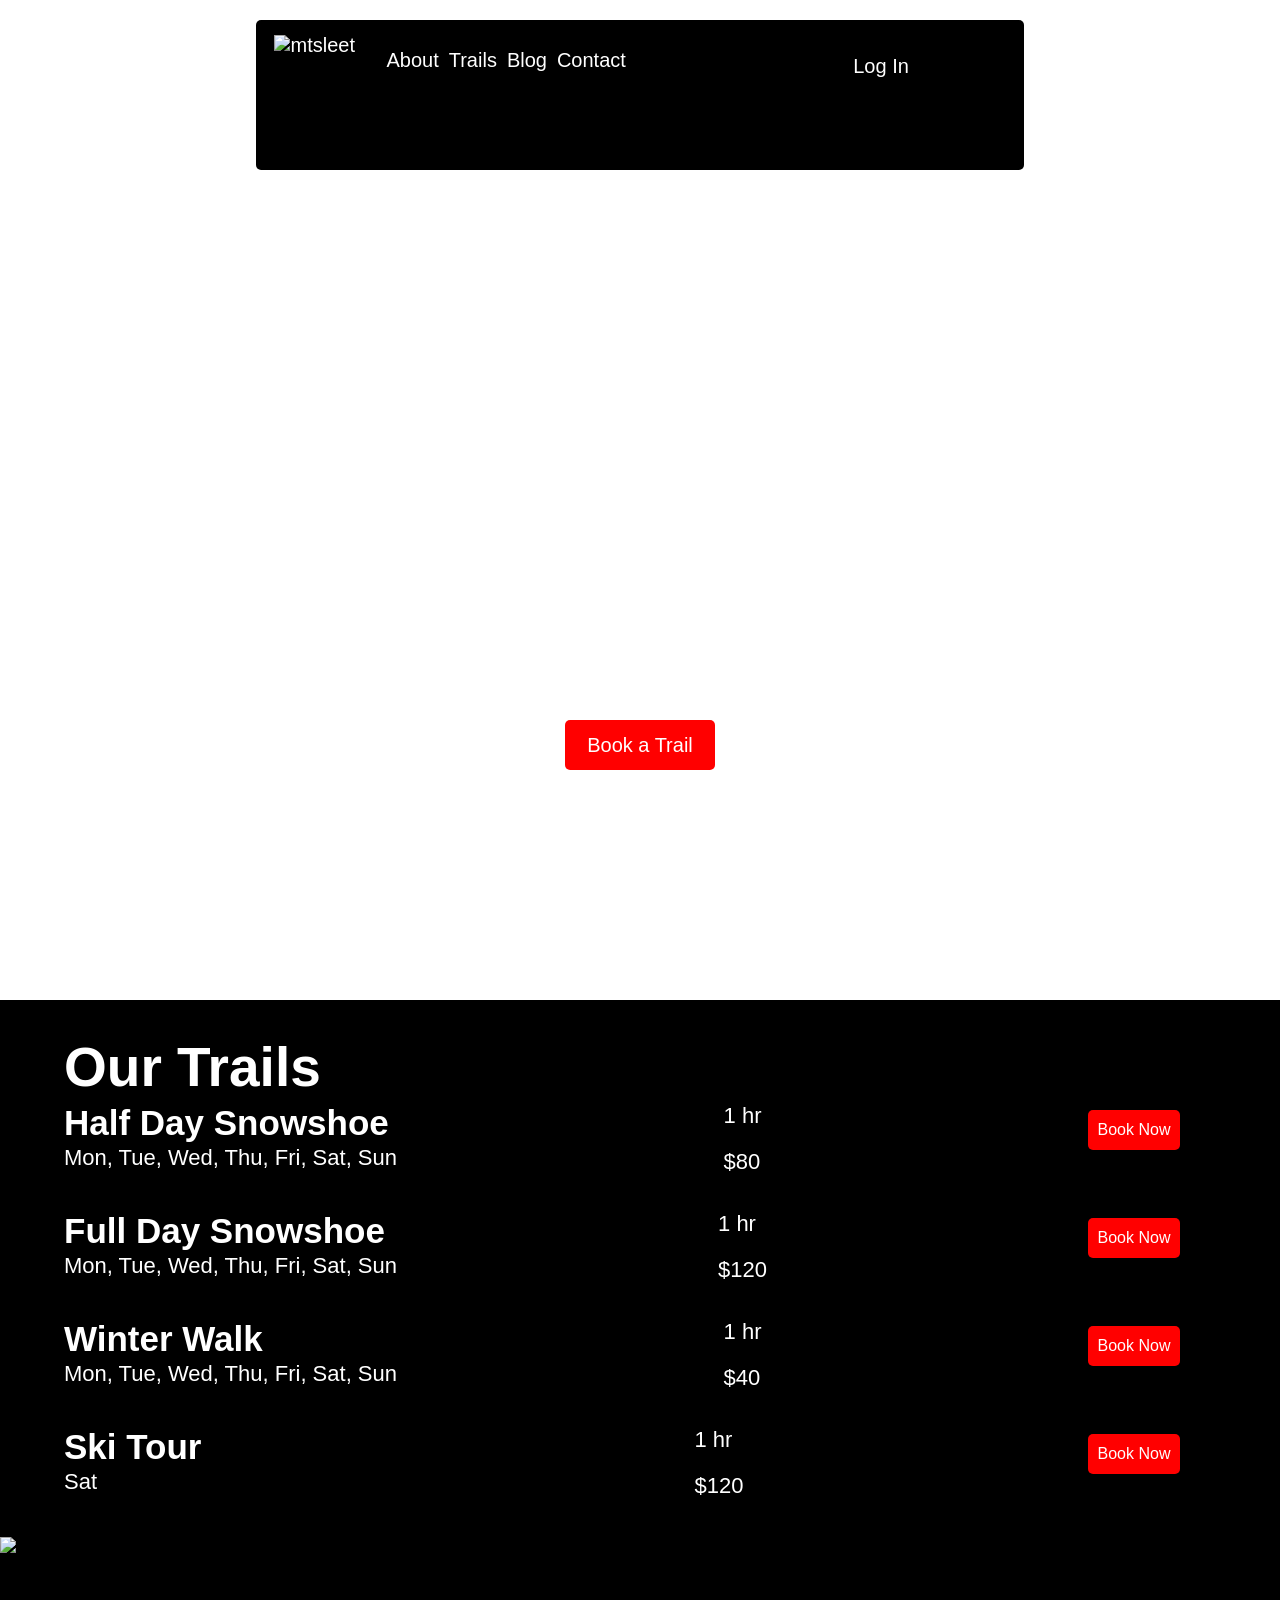
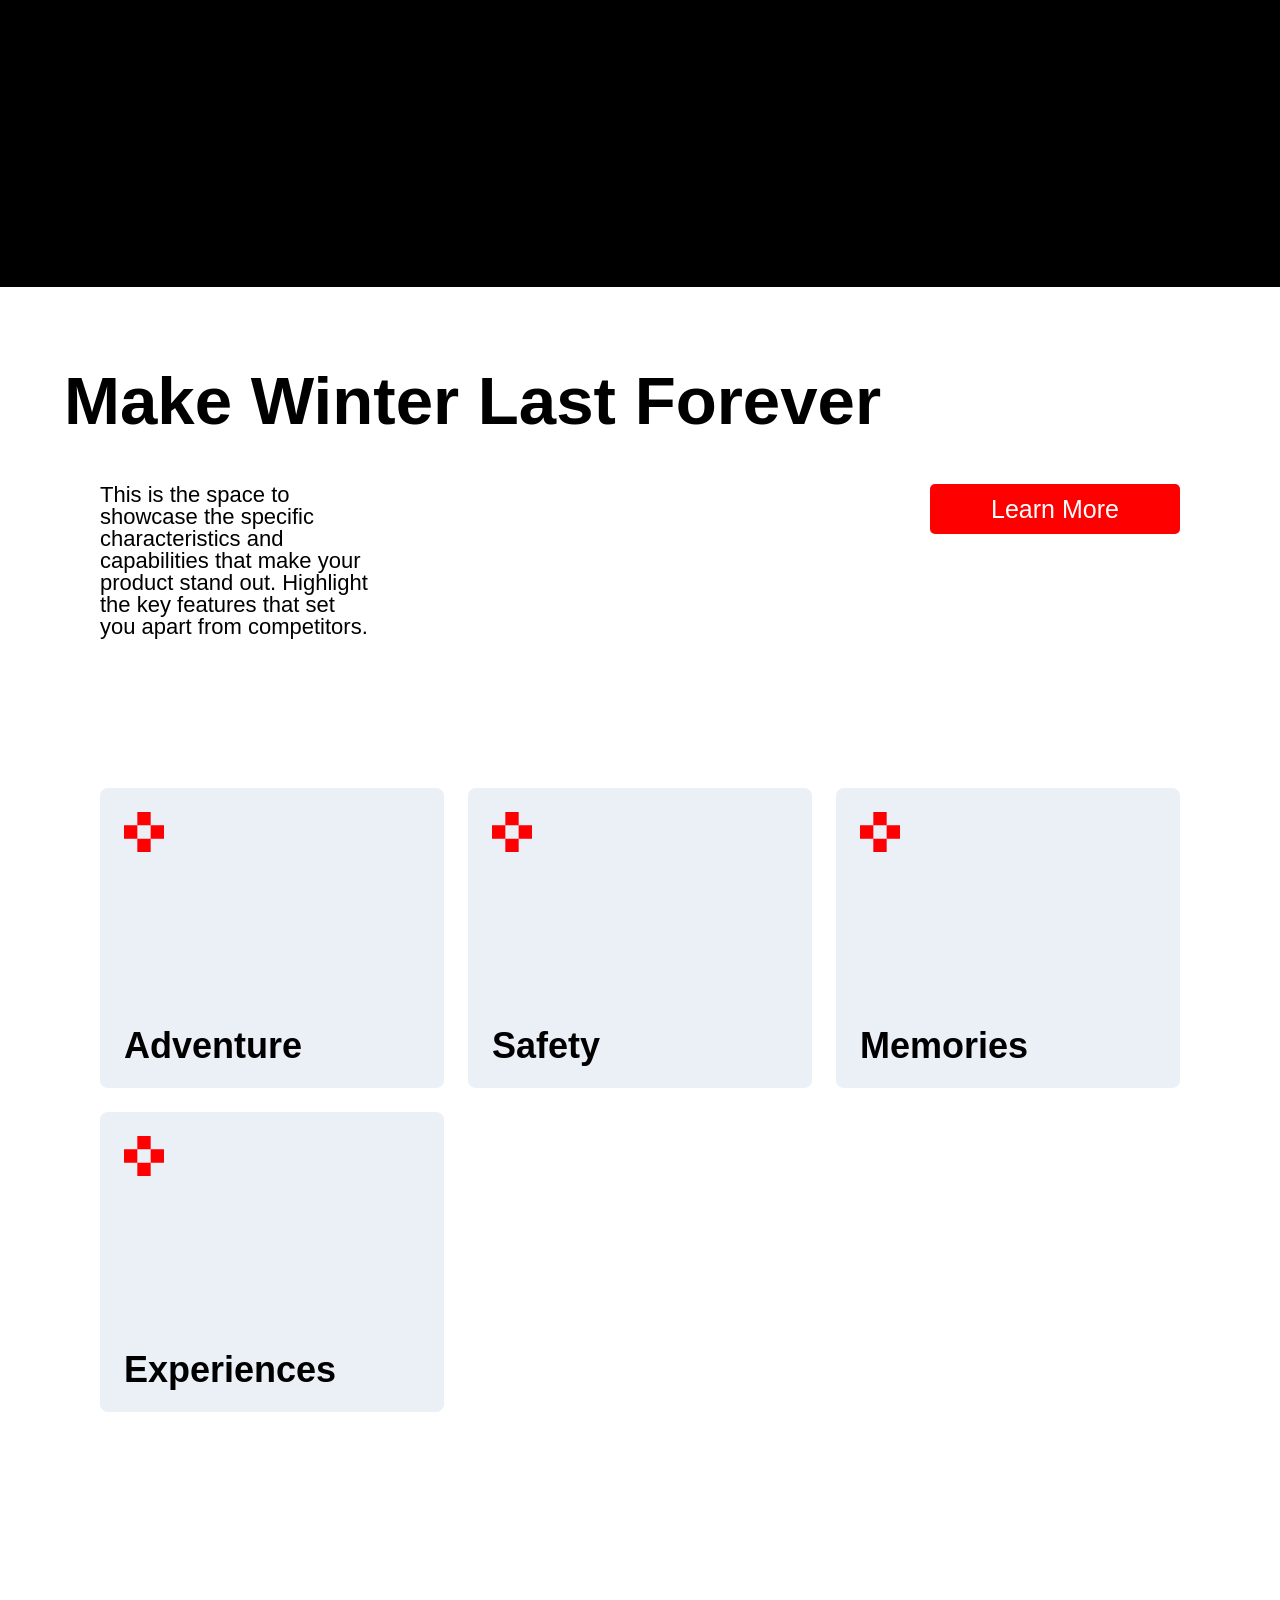
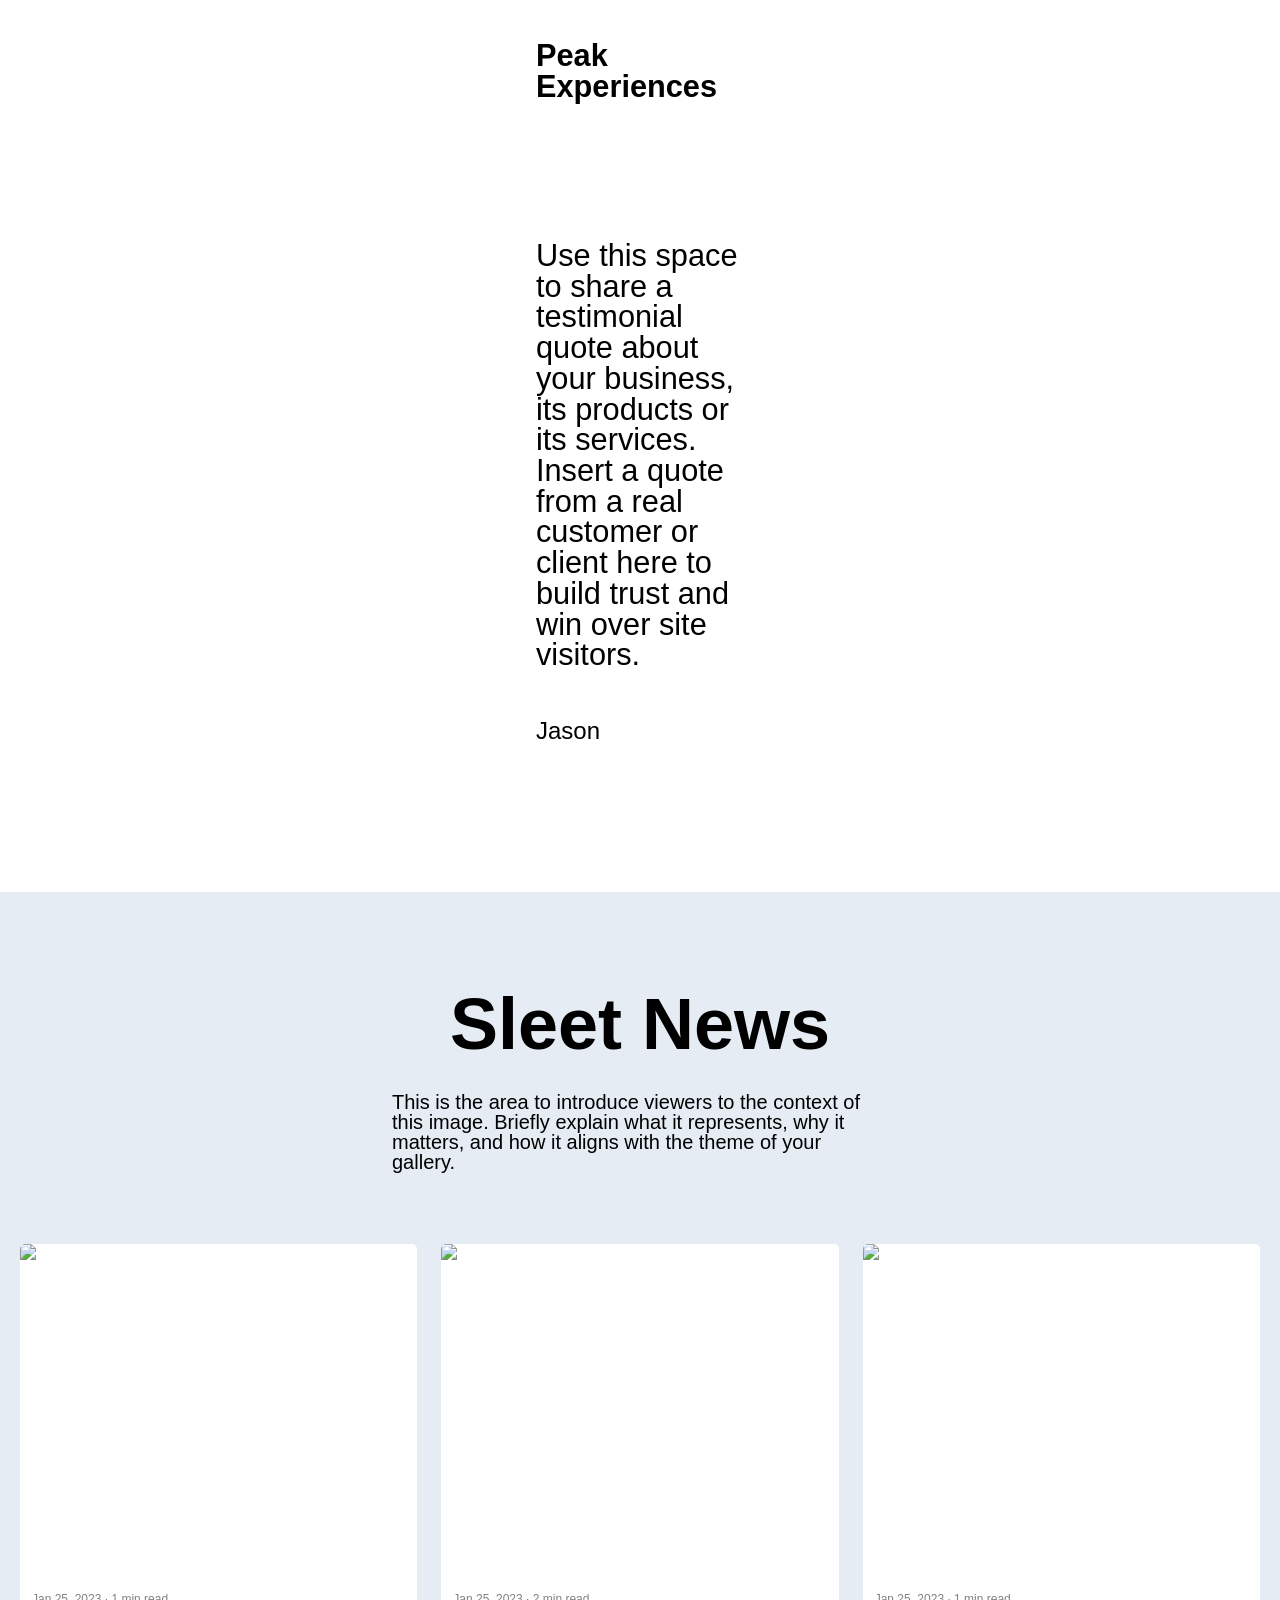
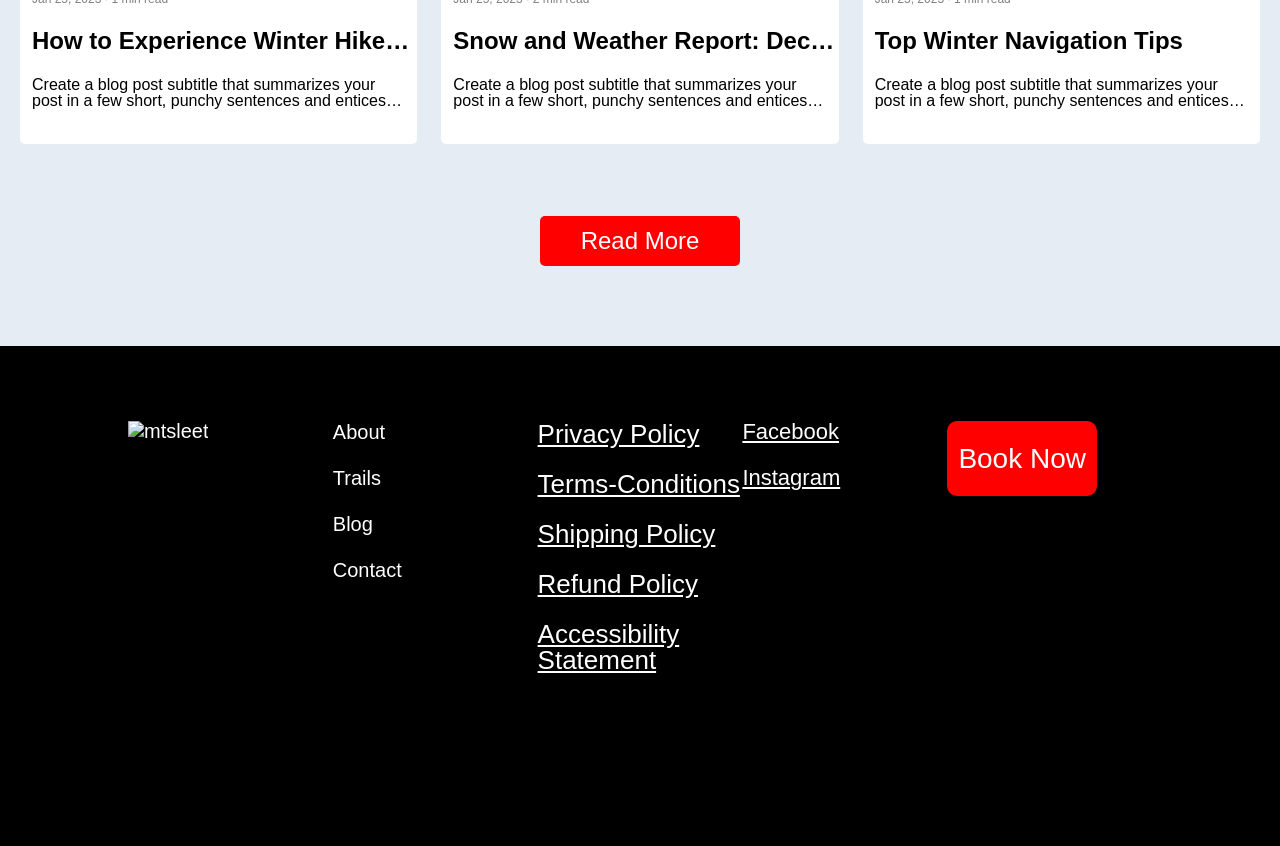
==== index.html @ b5dd8852 "added bootstrap for navbar later" ====
<!DOCTYPE html>
<html lang="en">
<head>
    <meta charset="UTF-8">
    <meta name="viewport" content="width=device-width, initial-scale=1.0">
    <title>Adventure Tour Company (Natural)</title>
    <link rel="stylesheet" href="./styles/reset.css">
    <link href="https://cdn.jsdelivr.net/npm/bootstrap@6.0.0-alpha.1/dist/css/bootstrap.min.css" rel="stylesheet" integrity="sha384-B/GM4XqrwHnWXNOWMbloTmrYXZg10cakYGmpfsR/bbzQ6JAJI4ihuyADKLnBgrCe" crossorigin="anonymous">
    <link rel="stylesheet" href="./styles/fonts.css">
    <link rel="stylesheet" href="./styles/header.css">
    <link rel="stylesheet" href="./styles.css">
    <link rel="stylesheet" href="./styles/footer.css">
    <link rel="stylesheet" href="https://cdnjs.cloudflare.com/ajax/libs/font-awesome/7.3.1/css/all.min.css">
</head>
<body>
    <div class="header">
        <div class="header-left">
            <div class="header-image">
                <a href="">
                    <img src="https://static.wixstatic.com/media/84770f_d312c7d8b7b24a12bfc6b617a51aa402~mv2.png"
                    alt="mtsleet">
                </a>
            </div>
            <div class="header-links">
                <a href="">About</a>
                <a href="">Trails</a>
                <a href="">Blog</a>
                <a href="">Contact</a>
            </div>
        </div>
        <div class="header-right">
            <i class="fa-solid fa-circle-user"></i>
            <a href="">Log In</a>
        </div>
    </div>
    <section class="sect-one">
        <div class="sectone-info">
            <div class="sectone-header">
                <h1>Welcome to <br> Mount Sleet</h1>
            </div>
            <div class="sectone-text">
                <p>This is a space to welcome visitors to your site. Grab their <br> attention with copy that clearly states what the site is about, <br> and add an engaging image or video.</p>
            </div>
            <div class="sectone-button">
                <a href=""><button>Book a Trail</button></a>
            </div>
        </div>
    </section>
    <section class="sect-two">
        <div class="secttwo-image">
            <img src="https://static.wixstatic.com/media/e81e12ecb5724639ad0b5df055326602.jpg/v1/fill/w_547,h_657,fp_0.50_0.50,q_80,usm_0.66_1.00_0.01,enc_auto/Skiing%20Downhill.jpg"
            alt="ski">
        </div>
        <div class="secttwo-info">
            <div class="secttwo-header">
                <h2>Our Trails</h2>
            </div>
            <div class="secttwo-more">
                <div class="secttwo-innersect">
                    <div class="secttwo-i-text">
                        <h3><a href="">Half Day Snowshoe</a></h3>
                        <p>Mon, Tue, Wed, Thu, Fri, Sat, Sun</p>
                    </div>
                    <div class="secttwo-i-price">
                        <p>$80</p>
                    </div>
                    <div class="secttwo-i-button">
                        <a href=""><button>Book Now</button></a>
                    </div>
                </div>
                <div class="secttwo-innersect">
                    <div class="secttwo-i-text">
                        <h3><a href="">Full Day Snowshoe</a></h3>
                        <p>Mon, Tue, Wed, Thu, Fri, Sat, Sun</p>
                    </div>
                    <div class="secttwo-i-price">
                        <p>$120</p>
                    </div>
                    <div class="secttwo-i-button">
                        <a href=""><button>Book Now</button></a>
                    </div>
                </div>
                <div class="secttwo-innersect">
                    <div class="secttwo-i-text">
                        <h3><a href="">Winter Walk</a></h3>
                        <p>Mon, Tue, Wed, Thu, Fri, Sat, Sun</p>
                    </div>
                    <div class="secttwo-i-price">
                        <p>$40</p>
                    </div>
                    <div class="secttwo-i-button">
                        <a href=""><button>Book Now</button></a>
                    </div>
                </div>
                <div class="secttwo-innersect">
                    <div class="secttwo-i-text">
                        <h3><a href="">Ski Tour</a></h3>
                        <p>Sat</p>
                    </div>
                    <div class="secttwo-i-price">
                        <p>$120</p>
                    </div>
                    <div class="secttwo-i-button">
                        <a href=""><button>Book Now</button></a>
                    </div>
                </div>
            </div>
        </div>
    </section>
    <section class="sect-three">
        <div class="sectthree-header-container">
            <div class="sectthree-header">
                <h2>Make Winter Last Forever</h2>
            </div>
        </div>
        <div class="sectthree-info">
            <div class="sectthree-info-text">
                <p>This is the space to showcase the specific characteristics and capabilities that make your product stand out. Highlight the key features that set you apart from competitors.</p>
            </div>
            <div class="sectthree-info-button">
                <a href=""><button>Learn More</button></a>
            </div>
            
        </div>
        <div class="sectthree-cards">
            <div class="sectthree-card">
                <div class="sectthree-card-svg">
                    <svg viewBox="20.5 20 160 160" width="40" height="40" xmlns="http://www.w3.org/2000/svg">
                        <path fill="#FF0000" d="M127.167 180H73.833v-53.333h53.334zm-53.334-53.333H20.5V73.333h53.333zm106.667 0h-53.333V73.333H180.5zm-53.333-53.334H73.833V20h53.334z"></path>
                    </svg>
                </div>
                <div class="sectthree-card-text">
                    <h3>Adventure</h3>
                </div>
            </div>
            <div class="sectthree-card">
                <div class="sectthree-card-svg">
                    <svg viewBox="20.5 20 160 160" width="40" height="40" xmlns="http://www.w3.org/2000/svg">
                        <path fill="#FF0000" d="M127.167 180H73.833v-53.333h53.334zm-53.334-53.333H20.5V73.333h53.333zm106.667 0h-53.333V73.333H180.5zm-53.333-53.334H73.833V20h53.334z"></path>
                    </svg>
                </div>
                <div class="sectthree-card-text">
                    <h3>Safety</h3>
                </div>
            </div>
            <div class="sectthree-card">
                <div class="sectthree-card-svg">
                    <svg viewBox="20.5 20 160 160" width="40" height="40" xmlns="http://www.w3.org/2000/svg">
                        <path fill="#FF0000" d="M127.167 180H73.833v-53.333h53.334zm-53.334-53.333H20.5V73.333h53.333zm106.667 0h-53.333V73.333H180.5zm-53.333-53.334H73.833V20h53.334z"></path>
                    </svg>
                </div>
                <div class="sectthree-card-text">
                    <h3>Memories</h3>
                </div>
            </div>
            <div class="sectthree-card">
                <div class="sectthree-card-svg">
                    <svg viewBox="20.5 20 160 160" width="40" height="40" xmlns="http://www.w3.org/2000/svg">
                        <path fill="#FF0000" d="M127.167 180H73.833v-53.333h53.334zm-53.334-53.333H20.5V73.333h53.333zm106.667 0h-53.333V73.333H180.5zm-53.333-53.334H73.833V20h53.334z"></path>
                    </svg>
                </div>
                <div class="sectthree-card-text">
                    <h3>Experiences</h3>
                </div>
            </div>
        </div>
    </section>
    <section class="sect-four">
        <div class="sectfour-card">
            <div class="sectfour-card-header">
                <h2>Peak Experiences</h2>
            </div>
            <div class="sectfour-card-info">
                <div class="sectfour-card-text">
                    <p>Use this space to share a testimonial quote about your business, its products or its services. Insert a quote from a real customer or client here to build trust and win over site visitors.</p>
                </div>
                <div class="sectfour-card-cite">
                    <p>Jason</p>
                </div>
            </div>
        </div>
    </section>
    <section class="sect-five">
        <div class="sectfive-info">
            <div class="sectfive-info-header">
                <h2>Sleet News</h2>
            </div>
            <div class="sectfive-info-text">
                <p>This is the area to introduce viewers to the context of this image. Briefly explain what it represents, why it matters, and how it aligns with the theme of your gallery.</p>
            </div>
        </div>
        <div class="sectfive-cards">
            <div class="sectfive-card">
                <div class="sectfive-card-image">
                    <a href="">
                        <img src="https://static.wixstatic.com/media/ea71bb_8cf6c8e3c6cd49ad8a5a697f6600f1e9~mv2.jpg/v1/fill/w_450,h_338,fp_0.50_0.50,q_90,enc_avif,quality_auto/ea71bb_8cf6c8e3c6cd49ad8a5a697f6600f1e9~mv2.webp"
                        alt="winter">
                    </a>
                </div>
                <div class="sectfive-card-info">
                    <div class="sectfive-card-info-date">
                        <p>Jan 25, 2023 &middot; 1 min read</p>
                    </div>
                    <div class="sectfive-card-info-info">
                        <div class="sectfive-card-info-header">
                            <a href=""><h2>How to Experience Winter Hikes Virtually</h2></a>
                        </div>
                        <div class="sectfive-card-info-text">
                            <a href=""><p class="clamp">Create a blog post subtitle that summarizes your post in a few short, punchy sentences and entices your audience to continue reading....</p></a>
                        </div>
                    </div>
                </div>
            </div>
            <div class="sectfive-card">
                <div class="sectfive-card-image">
                    <a href="">
                        <img src="https://static.wixstatic.com/media/ea71bb_8cb596ea3a4b4ce195b981b824862113~mv2.jpg/v1/fill/w_412,h_309,fp_0.50_0.50,q_90,enc_avif,quality_auto/ea71bb_8cb596ea3a4b4ce195b981b824862113~mv2.webp"
                        alt="winter forest">
                    </a>
                </div>
                <div class="sectfive-card-info">
                    <div class="sectfive-card-info-date">
                        <p>Jan 25, 2023 &middot; 2 min read</p>
                    </div>
                    <div class="sectfive-card-info-info">
                        <div class="sectfive-card-info-header">
                            <a href=""><h2>Snow and Weather Report: December</h2></a>
                        </div>
                        <div class="sectfive-card-info-text">
                            <a href=""><p class="clamp">Create a blog post subtitle that summarizes your post in a few short, punchy sentences and entices your audience to continue reading....</p></a>
                        </div>
                    </div>    
                </div>
            </div>
            <div class="sectfive-card">
                <div class="sectfive-card-image">
                    <a href="">
                        <img src="https://static.wixstatic.com/media/ea71bb_3e845954ca924b42a46a9346bd0ec014~mv2.jpg/v1/fill/w_412,h_309,fp_0.50_0.50,q_90,enc_avif,quality_auto/ea71bb_3e845954ca924b42a46a9346bd0ec014~mv2.webp"
                        alt="hiking">
                    </a>
                </div>
                <div class="sectfive-card-info">
                    <div class="sectfive-card-info-date">
                        <p>Jan 25, 2023 &middot; 1 min read</p>
                    </div>
                    <div class="sectfive-card-info-info">
                        <div class="sectfive-card-info-header">
                            <a href=""><h2>Top Winter Navigation Tips</h2></a>
                        </div>
                        <div class="sectfive-card-info-text">
                            <a href=""><p class="clamp">Create a blog post subtitle that summarizes your post in a few short, punchy sentences and entices your audience to continue reading....</p></a>
                        </div>
                    </div>
                </div>
            </div>
        </div>
        <div class="sectfive-button">
            <button>Read More</button>
        </div>
    </section>
    <section class="footer">
        <div class="footer-container">
            <div class="footer-image">
                <a href="">
                    <img src="https://static.wixstatic.com/media/84770f_d312c7d8b7b24a12bfc6b617a51aa402~mv2.png"
                    alt="mtsleet">
                </a>
            </div>
            <div class="footer-about-parent">
                <div class="footer-about">
                    <a href="">About</a>
                </div>
                <div class="footer-about">
                    <a href="">Trails</a>
                </div>
                <div class="footer-about">
                    <a href="">Blog</a>
                </div>
                <div class="footer-about">
                    <a href="">Contact</a>
                </div>
            </div>
            <div class="footer-info-parent">
                <div class="footer-info">
                    <a href="">Privacy Policy</a>
                </div>
                <div class="footer-info">
                    <a href="">Terms-Conditions</a>
                </div>
                <div class="footer-info">
                    <a href="">Shipping Policy</a>
                </div>
                <div class="footer-info">
                    <a href="">Refund Policy</a>
                </div>
                <div class="footer-info">
                    <a href="">Accessibility Statement</a>
                </div>
            </div>
            <div class="footer-socials-parent">
                <div class="footer-socials">
                    <a href="">Facebook</a>
                </div>
                <div class="footer-socials">
                    <a href="">Instagram</a>
                </div>
            </div>
            <div class="footer-button">
                <a href=""><button>Book Now</button></a>
            </div>
        </div>
    </section>

    <script type="module" src="https://cdn.jsdelivr.net/npm/bootstrap@6.0.0-alpha.1/dist/js/bootstrap.bundle.min.js" integrity="sha384-1a/pXj49ZQ1aHEmrJ+gMw1otqoVsYwlEnlD8mIfY2TV03r20Y0CN7uqx1tQogjPL" crossorigin="anonymous"></script>
</body>
</html>
---- styles/fonts.css ----
@font-face {
    font-family: 'inter';
    src: url(./Fonts/Inter/static/Inter_18pt-Medium.ttf);
}
@font-face {
    font-family: 'publicsans';
    src: url(./Fonts/PublicSans/static/PublicSans-Medium.ttf);
}
---- styles/header.css ----
.header{
    display: flex;
    position: fixed;
    top: 20px;
    left: 50%;
    transform: translate(-50%);
    background-color: black;
    border-radius: 5px;
    width: 60%;
    height: 150px;
    justify-content: space-between;
    z-index: 1000;
}
.header-left{
    display: flex;
    gap: 50px;
}
.header-right{
    position: relative;
    top: 20px;
    right: 15%;
    i{
        font-size: 40px;
        color: white;
    }
    a:hover{
        color: gray;
    }
}
.header-image{
    position: relative;
    top: 10%;
    left: 5%;
    height: 120px;
    img{
        width: 300px;
        height: 120px;
    }
}
.header-links{
    display: flex;
    gap: 10px;
    height: 60px;
    a{
        position: relative;
        top: 30px;
        height: 50%;
    }
    a:hover{
        text-decoration: underline;
    }
    
}
---- styles.css ----
*{
    margin: 0;
    padding: 0;
    box-sizing: border-box;
}
html{
    overflow-x: hidden;
    width: 100%;
}
a{
    font-size: 20px;
    color: white;
    text-decoration: none;
    font-family: 'alter', sans-serif;
}
.sect-one{
    display: flex;
    flex-direction: column;
    justify-content: center;
    align-items: center;
    background-image: url(https://static.wixstatic.com/media/84770f_5ae5126b4e354dafbc411bb4177c5a88~mv2.jpg/v1/fill/w_1688,h_849,fp_0.51_0.58,q_85,usm_0.66_1.00_0.01,enc_auto/tamara-harhai-HkUiYII50qI-unsplash.jpg);
    background-size: cover;
    background-repeat: no-repeat;
    height: 1000px;
}
.sectone-info{
    display: flex;
    flex-direction: column;
    gap: 50px;
}
.sectone-header{
    font-size: 150px;
    color: white;
    font-family: 'alter', sans-serif;
    font-weight: bolder;
}
.sectone-text{
    font-size: 30px;
    color: white;
    font-family: 'alter', sans-serif;
}
.sectone-button{
    display: flex;
    justify-content: center;

    button{
        width: 150px;
        height: 50px;
        background-color: red;
        color: white;
        border: none;
        border-radius: 5px;
        font-family: 'publicsans', sans-serif;
        font-size: 20px;
    }
}
.sect-two{
    display: grid;
    grid-template-columns: 1fr 2fr;
    background-color: black;
    height: auto;
    gap: 20px;
}
.secttwo-image{
    height: 100%;
    width: 30vw;
    padding-left: 10%;
    img{
        height: 100%;
        width: calc(30vw - 10%);
    }
}
.secttwo-header{
    height: 15%;
    padding: 40px 0 20px 60px;
    h2{

        font-family: 'alter', sans-serif;
        font-size: 55px;
        color: white;
        font-weight: bold;
    }
}
.secttwo-more{
    display: flex;
    flex-direction: column;
    gap: 80px;
    height: 85%;
    width: 100%;
}
.secttwo-innersect{
    display: flex;
    flex-direction: row;
    justify-content: space-between;
    width: 100%;
    height: 12%;

    a{
        font-size: 35px;
        font-weight: bold;
    }
    p{
        font-family: 'alter', sans-serif;
        color: white;
        font-size: 22px;
    }
}
.secttwo-i-text{
    display: flex;
    flex-direction: column;
    gap: 10%;
    min-width: 350px;
    
}
.secttwo-i-button{
    padding-right: 100px;
    height: 40px;
    width: 15%;
    container-type: inline-size;
    a{
        height: 40px;
    }
    button{
        width: 100%;
        min-width: 60px;
        height: 40px;
        background-color: red;
        border: none;
        border-radius: 5px;
        font-family: 'publicsans', sans-serif;
        font-size: clamp(1rem, 6cqw, 1.5rem);
        color: white;
    }
}
.sect-three{
    display: flex;
    flex-direction: column;
    width: 100%;
    min-height: 775px;
    padding: 80px 0px;
    background-color: white;
}
.sectthree-header-container{
    display: flex;
    align-items: center;
    padding-left: 5vw;
    height: auto;
    min-height: 20%;
}
.sectthree-header{
    height: 100%;
    h2{
        font-family: 'alter', sans-serif;
        font-size: clamp(1.75rem, 4vw + 1rem, 4.5rem);
        font-weight: bold;
        color: black;
    }
}
.sectthree-info{
    display: flex;
    flex-direction: row;
    justify-content: space-between;
    padding: 50px 100px;
}
.sectthree-info-text{
    max-width: 25%;
    p{
        font-family: 'alter', sans-serif;
        font-size: 22px;
        color: black;
    }
}
.sectthree-info-button{
    button{
        width: 250px;
        height: 50px;
        background-color: red;
        color: white;
        border: none;
        border-radius: 5px;
        font-size: 25px;
    }
}
.sectthree-cards{
    padding: 100px 100px 0px 100px;
    display: grid;
    grid-template-columns: 1fr 1fr 1fr 1fr;
    gap: 24px;
}
.sectthree-card{
    display: flex;
    flex-direction: column;
    justify-content: space-between;
    width: 100%;
    height: 300px;
    background-color: #e5ecf4c5;
    border-radius: 8px;
}
.sectthree-card-svg{
    padding: 24px;
}
.sectthree-card-text{
    padding: 24px ;
    font-family: 'alter', sans-serif;
    font-size: 36px;
    font-weight: bold;
    color: black;
}
.sect-four{
    display: flex;
    justify-content: center;
    align-items: center;
    width: 100%;
    height: 1000px;
    background-image: url(https://static.wixstatic.com/media/61449d37e2c84f6ca369b41542d785a3.jpg/v1/fill/w_2213,h_962,fp_0.50_0.50,q_90,usm_0.66_1.00_0.01,enc_auto/Misty%20Mountain%20Landscape.jpg);
    background-size: cover;
    background-repeat: no-repeat;
}
.sectfour-card{
    display: flex;
    flex-direction: column;
    justify-content: space-between;
    width: 20%;
    height: 75%;
    background-color: white;
    border-radius: 5px;
    container-type: inline-size;
}
.sectfour-card-header{
    padding: 24px 0px 0px 24px;
    width: 100%;
    height: auto;
    h2{
        font-family: 'alter', sans-serif;
        font-size: clamp(1rem, 12cqw, 3rem);
        font-weight: bold;
        color: black;
    }
}
.sectfour-card-info{
    display: flex;
    flex-direction: column;
    gap: 24px;
}
.sectfour-card-text{
    padding: 0px 24px;
    p{
        font-family: 'publicsans', sans-serif;
        font-size: clamp(1rem, 12cqw, 2.5rem);
        color: black;
    }
}
.sectfour-card-cite{
    padding: 24px;
    p{
        font-family: 'publicsans', sans-serif;
        font-size: 24px;
    }
}
.sect-five{
    display: flex;
    flex-direction: column;
    align-items: center;
    width: 100%;
    padding: 0px 20px 80px 20px;
    background-color: #e5ecf4;
    gap: 24px;
}
.sectfive-info{
    display: flex;
    flex-direction: column;
    padding: 48px 0px;
    gap: 32px;
    align-items: center;
}
.sectfive-info-header{
    padding-top: 48px;
    h2{
        font-family: 'alter', sans-serif;
        font-size: 72px;
        font-weight: bold;
    }
}
.sectfive-info-text{
    width: 40%;
    p{
        font-family: 'publicsans', sans-serif;
        font-size: 20px;
    }
}
.sectfive-cards{
    display: grid;
    grid-template-columns: repeat(auto-fit, minmax(300px, 1fr));
    width: 100%;
    max-width: 1248px;
    gap: 24px;
    padding-bottom: 48px;
}
.sectfive-card{
    display: flex;
    flex-direction: column;
    gap: 24px;
    width: 100%;
    height: 500px;
    background-color: white;
    border-radius: 5px;
}
.sectfive-card-image{
    height: 65%;
    width: 100%;
    img{
        width: 100%;
        height: 100%;
        border-radius: 5px;
    }
}
.sectfive-card-info{
    display: flex;
    flex-direction: column;
    gap: 24px;
}
.sectfive-card-info-date{
    padding-left: 12px;
    p{
        font-family: 'publicsans', sans-serif;
        font-size: 12px;
        font-weight: lighter;
        color: gray;
    }
}
.sectfive-card-info-info{
    display: flex;
    flex-direction: column;
    gap: 24px;
}

.sectfive-card-info-header{
    padding-left: 12px;
    h2{
        font-family: 'alter', sans-serif;
        font-size: 24px;
        color: black;
        font-weight: bold;
        white-space: nowrap;
        overflow: hidden;
        text-overflow: ellipsis;
    }
}
.sectfive-card-info-text{
    padding: 0px 12px;
    p{
        font-family: 'publicsans', sans-serif;
        font-size: 16px;
        color: black;
    }
}
.clamp{
    display: -webkit-box;
    -webkit-box-orient: vertical;
    -webkit-line-clamp: 2;
    overflow: hidden;
    text-overflow: ellipsis;
}
.sectfive-button button{
    background-color: red;
    border: none;
    width: 200px;
    height: 50px;
    border-radius: 5px;
    color: white;
    font-family: 'publicsans', sans-serif;
    font-size: 24px;
    
}
.sectone-button button:hover{
    cursor: pointer;
    text-decoration: underline;
}
.secttwo-i-text a:hover{
    cursor: pointer;
    color: gray;
}
.secttwo-i-button button:hover{
    cursor: pointer;
    text-decoration: underline;
}
.sectthree-info-button button:hover{
    cursor: pointer;
    text-decoration: underline;
}
.sectfive-card-info-info:hover{
    p, h2{
        color: red;
    }
}
.sectfive-button button:hover{
    cursor: pointer;
    text-decoration: underline;
}
@media screen and (max-width: 1440px) {
    .sect-two{
        grid-template-columns: 1fr;
        min-height: unset;
        height: auto;
        
    }
    .secttwo-header{
        padding-left: 5vw;
        padding-bottom: 10px;
        height: auto;
    }
    .secttwo-more{
        height: auto;
        order: 1;
        gap: 40px;
    }
    .secttwo-i-text{
        padding-left: 5%;
    }
    .secttwo-image{
        order: 2;
        width: 100%;
        height: 350px;
        padding: 0px;
        margin-top: 20px;
        img{
            width: 100%;
            height: 350px;

        }
    }
    .secttwo-i-price{
        display: flex;
        flex-direction: column;
        
    }
    .secttwo-i-price p::before{
        content: "1 hr";
        display: block;
        margin-bottom: 24px;
    }
}
@media screen and (max-width: 1300px) {
    .sectthree-cards{
        grid-template-columns: 1fr 1fr 1fr;
    }
}
@media screen and (max-width: 1024px) {
    .sectthree-info{
        flex-direction: column;
        gap: 24px;
    }
    .sectthree-cards{
        grid-template-columns: 1fr 1fr;
    }
    .sectfour-card{
        width: 50%;
        justify-content: space-around;
    }
@media screen and (max-width: 900px) {
    .sectthree-info-text{
        width: 75vw;
        p{
            width: 60vw;
        }
    }
}
}
@media screen and (max-width: 700px){
    .sectthree-cards{
        grid-template-columns: 1fr;
        padding: 0px 24px;
    }
    .sectthree-info{
        padding: 50px 0px 50px 48px;
    }
    .sectthree-header-container{
        padding-left: 48px;
    }
}
@media screen and (max-width: 624px) {
    .secttwo-more{
        display: grid;
        grid-template-columns: 1fr;
    }
    .secttwo-innersect{
        flex-direction: column;
    }
    .secttwo-i-price{
        padding: 5%;
    }
    .secttwo-i-button{
        padding: 0 5%;
        button{
            width: 100px;
        }
    }
}
---- styles/footer.css ----
.footer{
    height: 500px;
    background-color: black;
}
.footer-container{
    display: grid;
    grid-template-columns: 1fr 1fr 1fr 1fr 1fr;
    width: 80%;
    margin: 0px auto;
    padding-top: 75px;

}
.footer-image{
    img{
        width: 50%;
    }
}
.footer-about-parent{
    display: flex;
    flex-direction: column;
    gap: 24px;

}
.footer-info-parent{
    display: flex;
    flex-direction: column;
    gap: 24px;
}
.footer-socials-parent{
    display: flex;
    flex-direction: column;
    gap: 24px;
}
.footer-button button{
    width: 150px;
    height: 75px;
    border: none;
    background-color: red;
    color: white;
    font-family: 'publicsans', sans-serif;
    font-size: 28px;
    border-radius: 10px;
}
.footer-about, .footer-info a{
    font-family: 'publicsans', sans-serif;
}
.footer-about, .footer-socials a{
    font-size: 22px;
}
.footer-info a{
    font-size: 26px;
    text-decoration: underline;
}
.footer-socials a{
    text-decoration: underline;
}
.footer-about a:hover{
    text-decoration: underline;
}
.footer-button button:hover{
    cursor: pointer;
    text-decoration: underline;
}
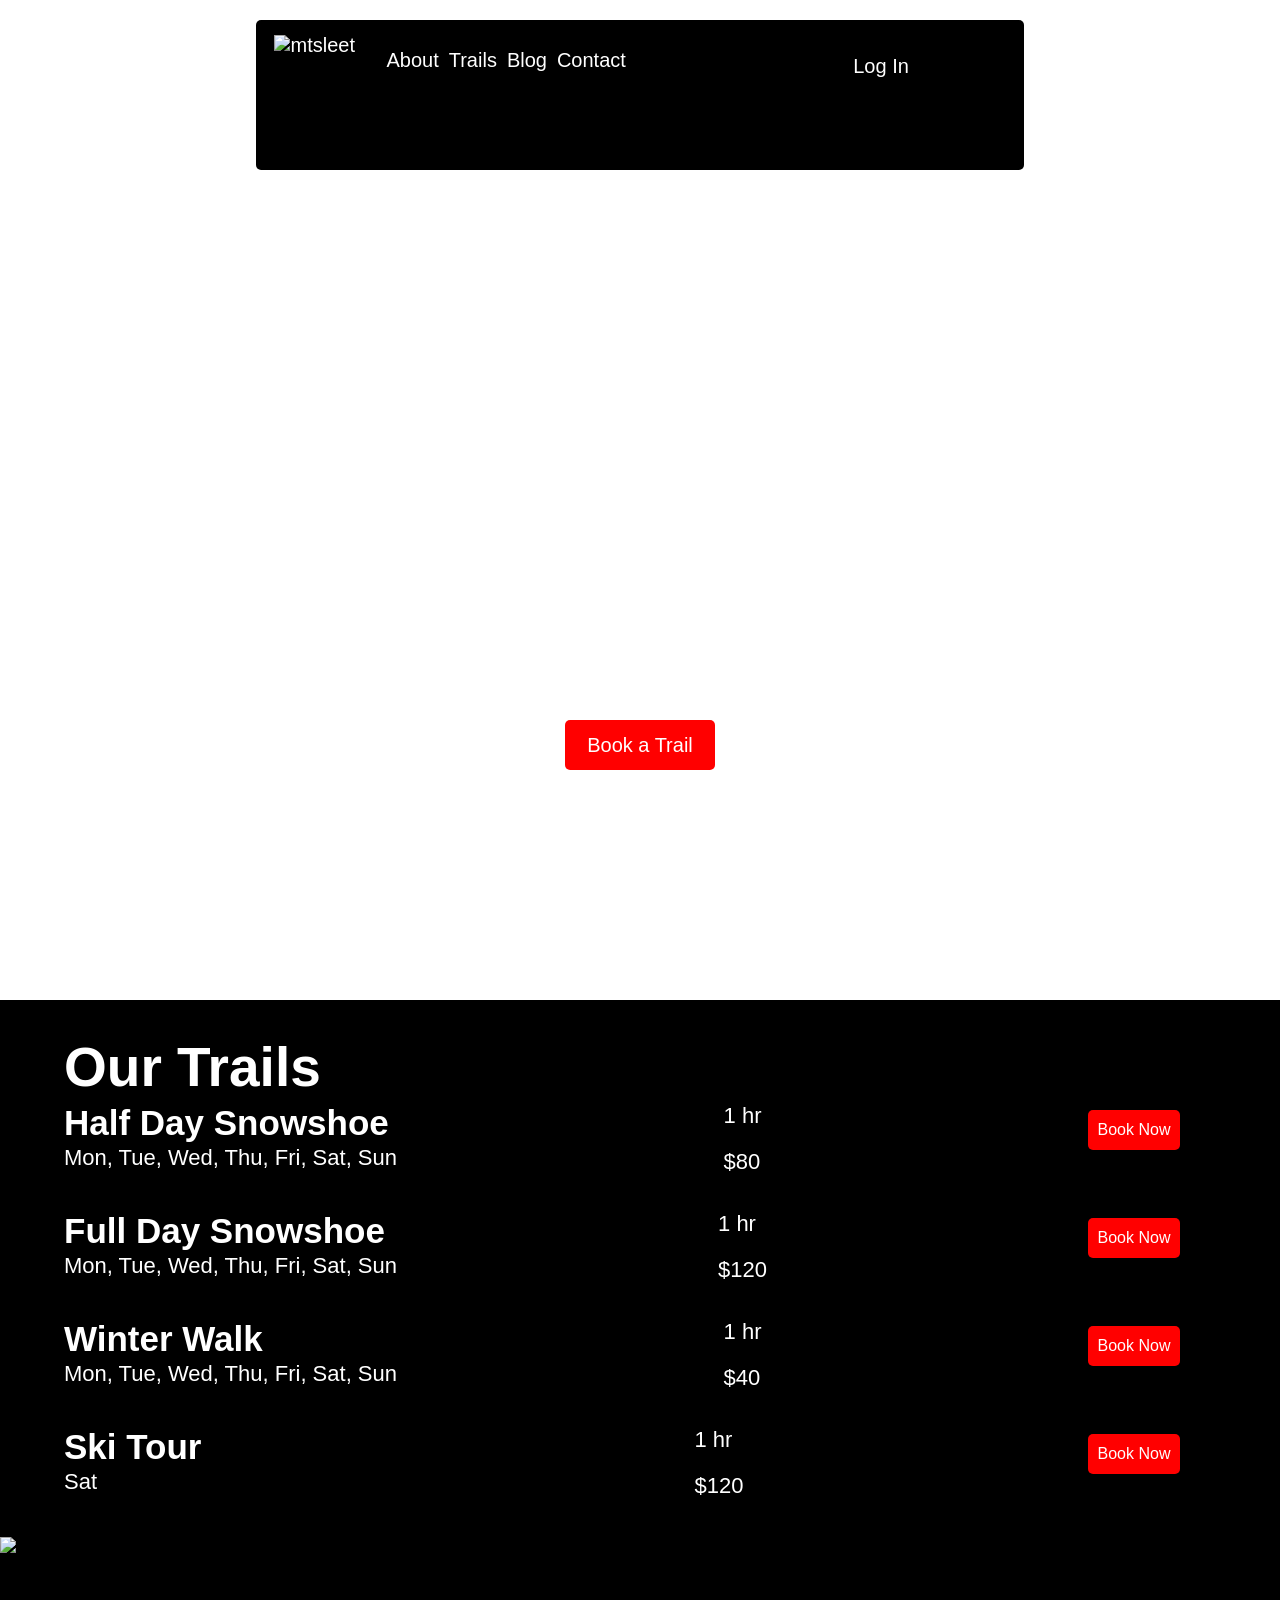
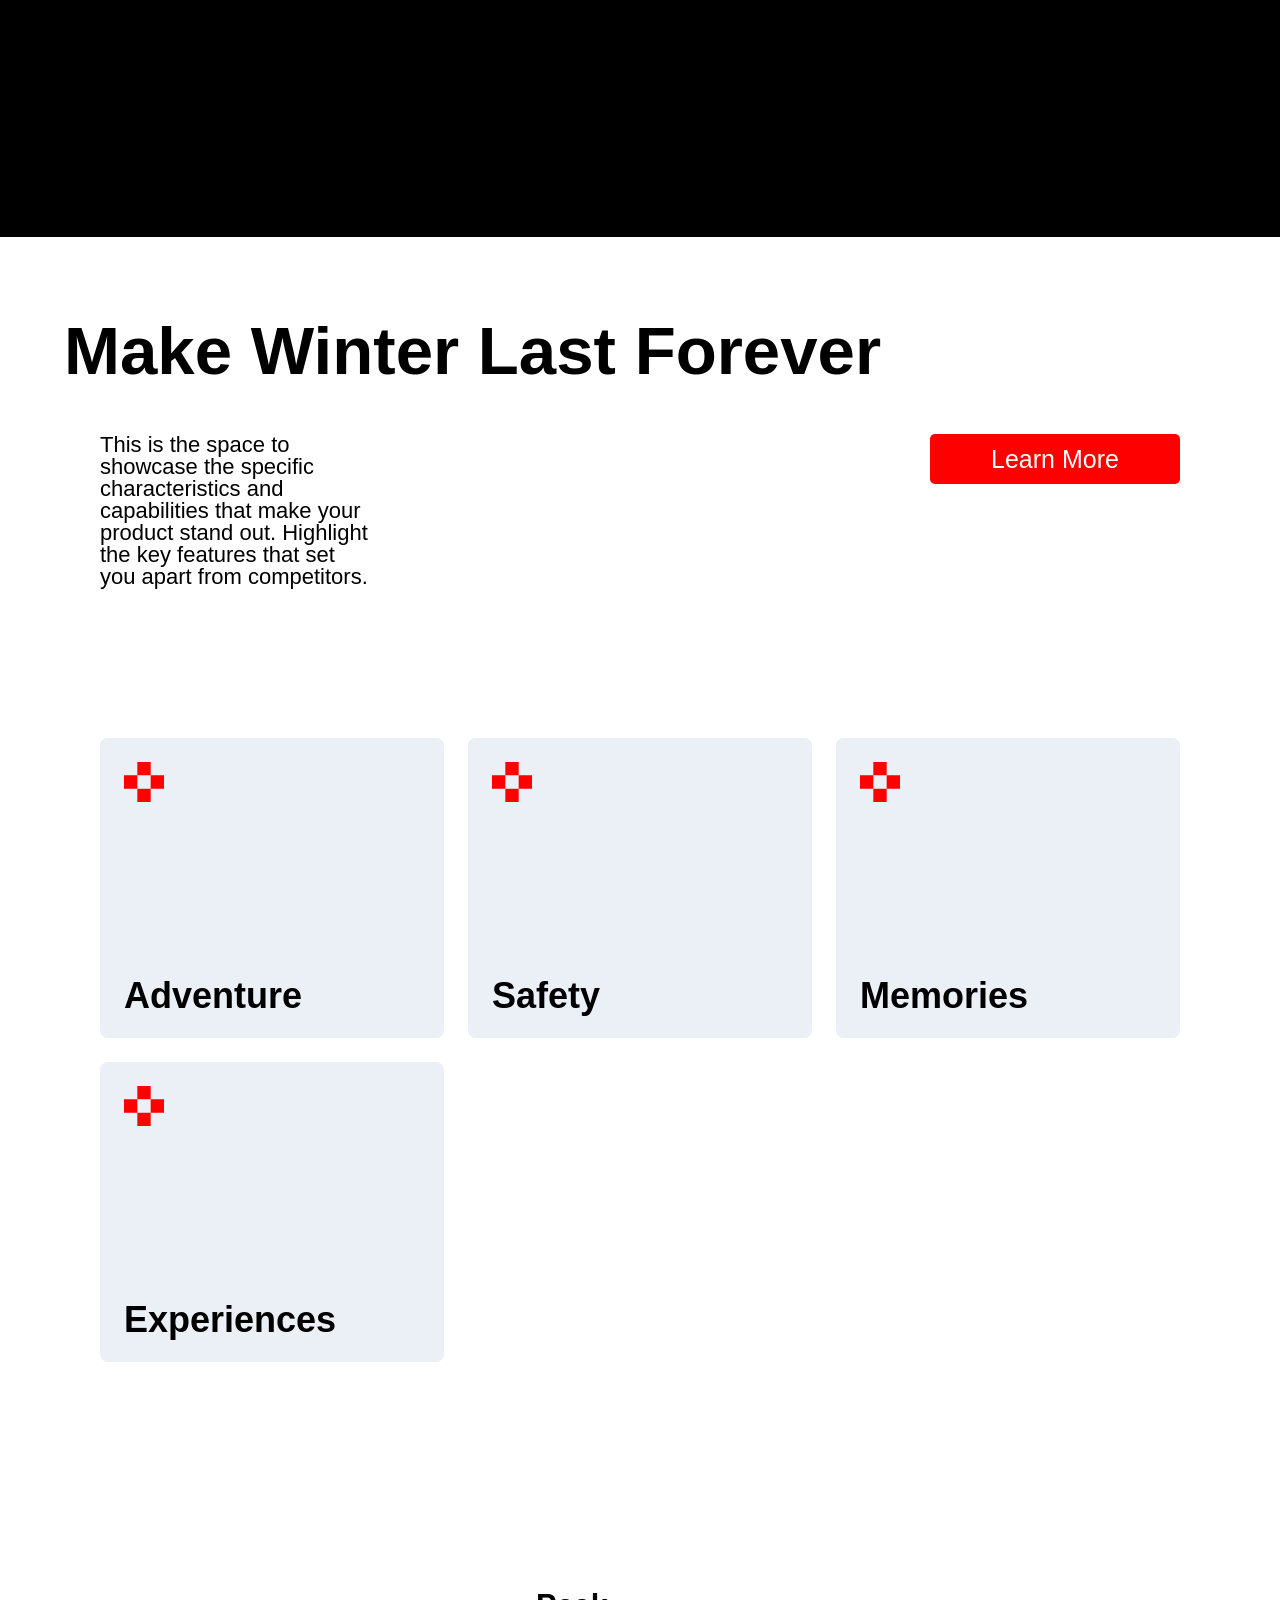
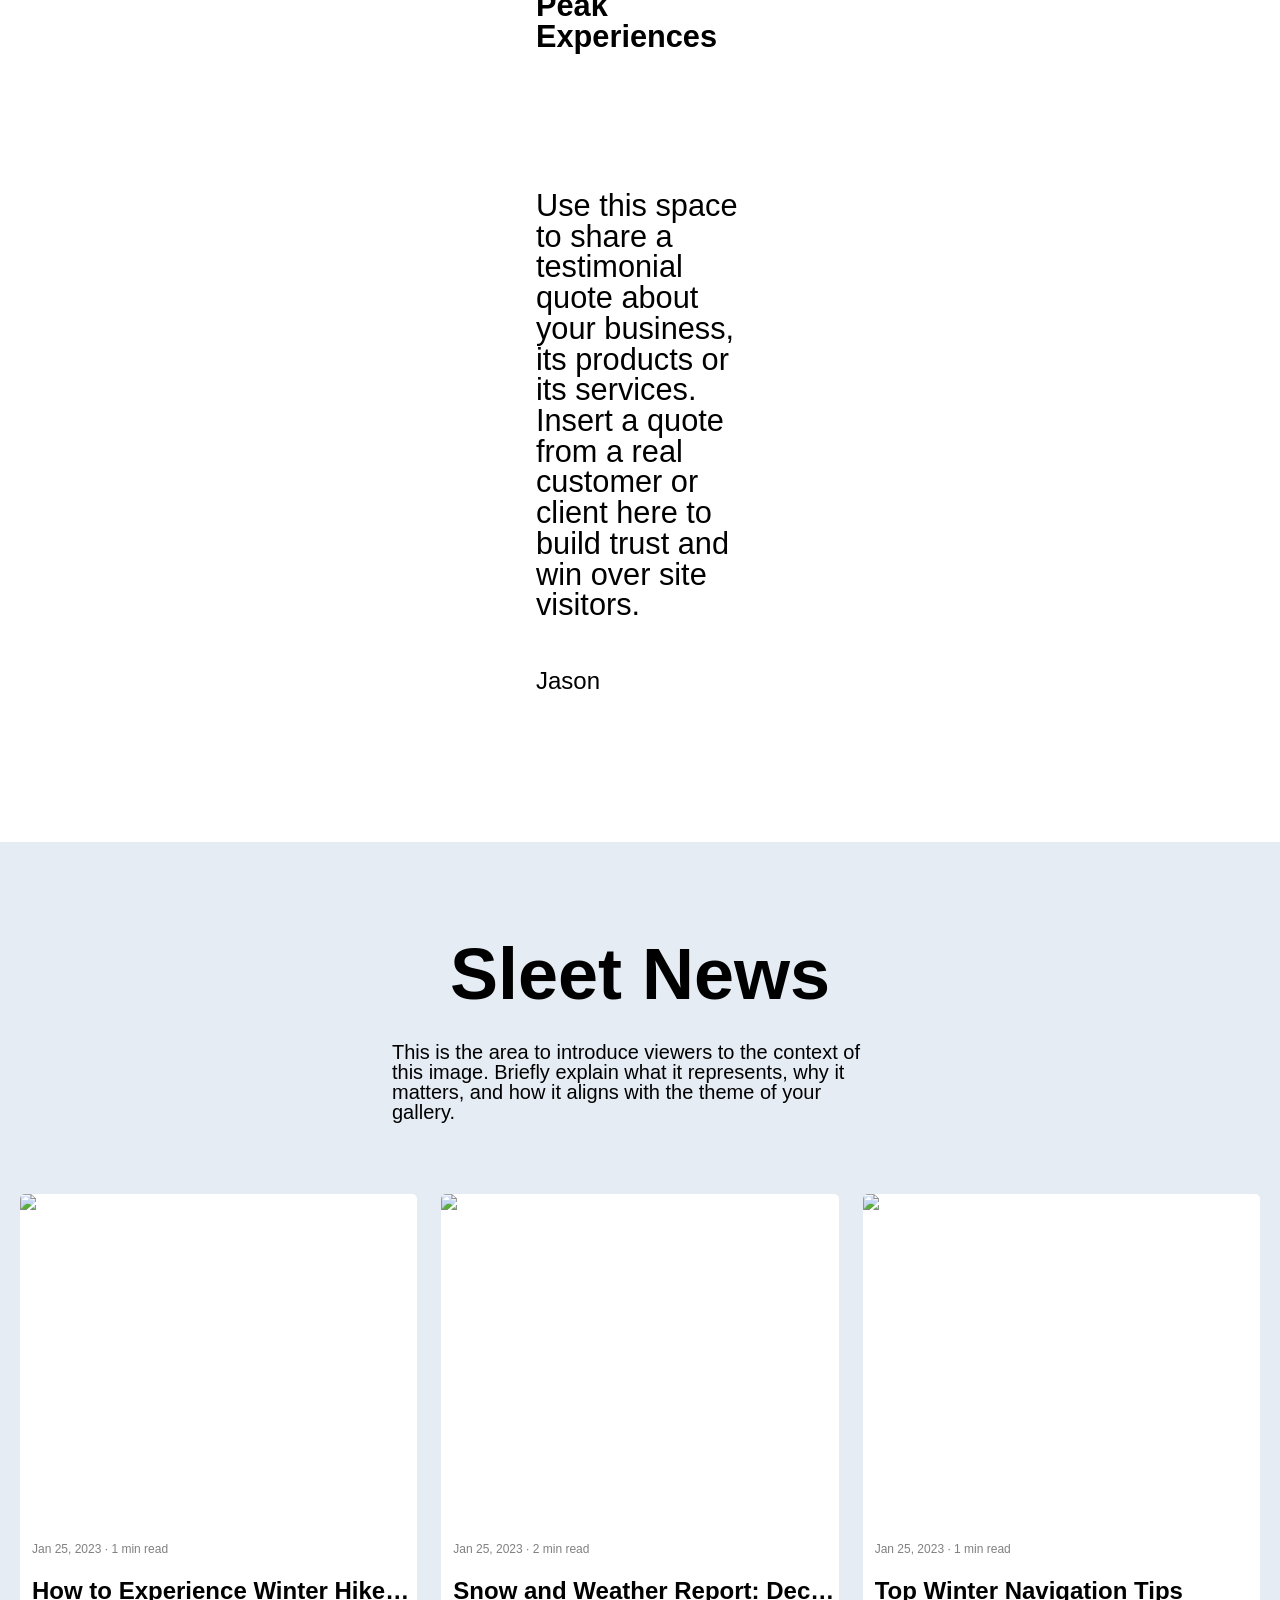
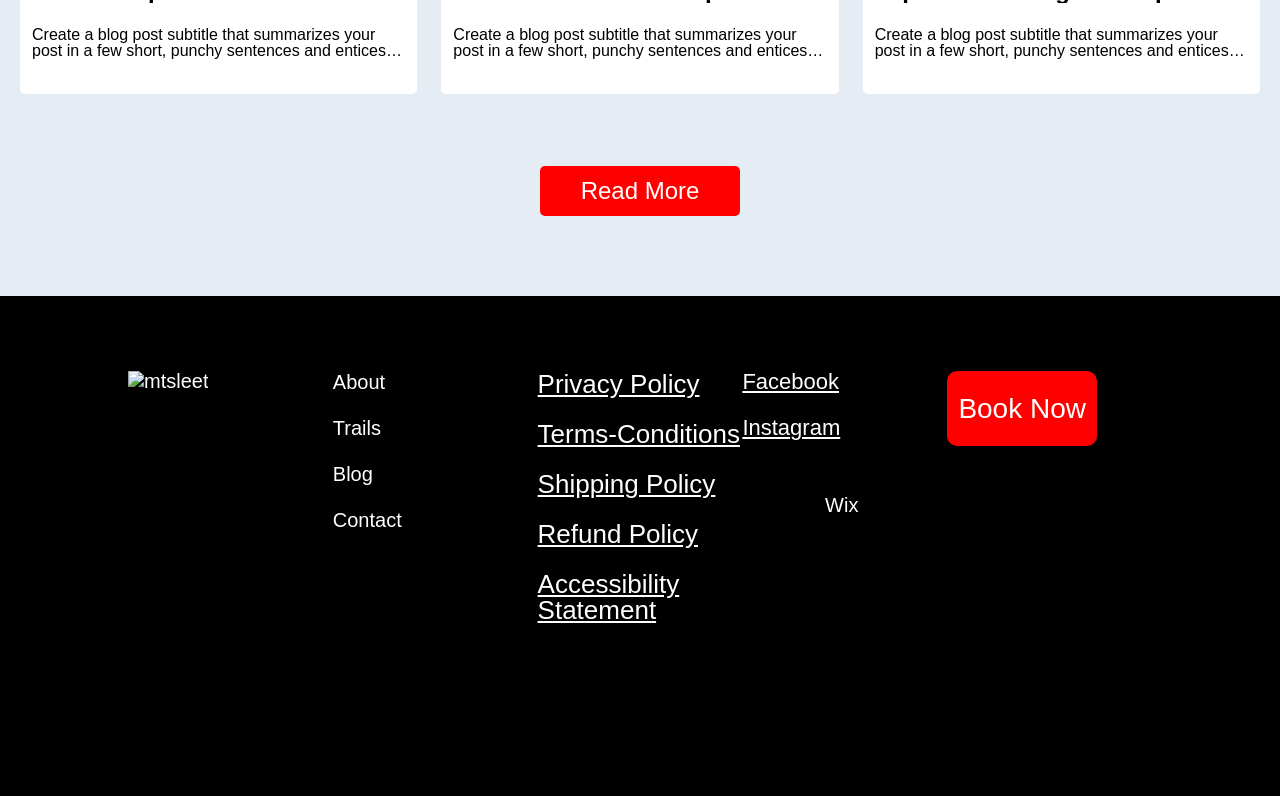
==== commit d9cc1269: "added second page. not responsive yet, cant get the pictures from sleet gallery?" ====
--- a/index.html
+++ b/index.html
@@ -22,7 +22,7 @@
                 </a>
             </div>
             <div class="header-links">
-                <a href="">About</a>
+                <a href="./html/about.html">About</a>
                 <a href="">Trails</a>
                 <a href="">Blog</a>
                 <a href="">Contact</a>
@@ -304,6 +304,9 @@
                 <div class="footer-socials">
                     <a href="">Instagram</a>
                 </div>
+                <div class="footer-extra">
+                    <p>© 2035 by Adventure Tour Company. Powered and secured by <span style="text-decoration: underline;"><a href="https://www.wix.com">Wix</a></span></p>
+                </div>
             </div>
             <div class="footer-button">
                 <a href=""><button>Book Now</button></a>
--- a/styles/header.css
+++ b/styles/header.css
@@ -10,6 +10,12 @@
     height: 150px;
     justify-content: space-between;
     z-index: 1000;
+    a{
+        font-size: 20px;
+        color: white;
+        text-decoration: none;
+        font-family: 'publicsans', sans-serif;
+    }
 }
 .header-left{
     display: flex;
--- a/styles.css
+++ b/styles.css
@@ -11,7 +11,7 @@
     font-size: 20px;
     color: white;
     text-decoration: none;
-    font-family: 'alter', sans-serif;
+    font-family: 'publicsans', sans-serif;
 }
 .sect-one{
     display: flex;
@@ -255,6 +255,7 @@
     p{
         font-family: 'publicsans', sans-serif;
         font-size: 24px;
+        color: black;
     }
 }
 .sect-five{
@@ -279,6 +280,7 @@
         font-family: 'alter', sans-serif;
         font-size: 72px;
         font-weight: bold;
+        color: black;
     }
 }
 .sectfive-info-text{
@@ -286,6 +288,7 @@
     p{
         font-family: 'publicsans', sans-serif;
         font-size: 20px;
+        color: black;
     }
 }
 .sectfive-cards{
@@ -420,12 +423,13 @@
     .secttwo-image{
         order: 2;
         width: 100%;
-        height: 350px;
+        
+        height: 300px;
         padding: 0px;
         margin-top: 20px;
         img{
             width: 100%;
-            height: 350px;
+            height: 300px;
 
         }
     }
@@ -478,6 +482,12 @@
         padding-left: 48px;
     }
 }
+@media screen and (max-width: 660px) {
+    .sectone-header{
+        font-size: 60px;
+    }
+    
+}
 @media screen and (max-width: 624px) {
     .secttwo-more{
         display: grid;
@@ -495,4 +505,35 @@
             width: 100px;
         }
     }
+}
+@media screen and (max-width: 350px) {
+    .secttwo-more{
+        width: 100vw;
+    }
+    .secttwo-header{
+        width: 100vw;
+    }
+    .secttwo-image{
+        width: 100vw;
+    }
+    .secttwo-i-text{
+        min-width: unset;
+        width: 100vw;
+        padding: 0;
+        a{
+            font-size: 25px;
+        }
+        p{
+            font-size: 15px;
+        }
+        h3, p{
+            width: 100vw;
+        }
+    }
+    .secttwo-i-price{
+        width: 100vw;
+    }
+    .sectfive-card{
+        width: 80vw;
+    }
 }
--- a/styles/footer.css
+++ b/styles/footer.css
@@ -1,3 +1,8 @@
+a{
+    color: white;
+    text-decoration: none;
+    font-family: 'publicsans', sans-serif;
+}
 .footer{
     height: 500px;
     background-color: black;
@@ -30,6 +35,10 @@
     display: flex;
     flex-direction: column;
     gap: 24px;
+    height: fit-content;
+}
+.footer-extra{
+    font-family: 'publicsans', sans-serif;
 }
 .footer-button button{
     width: 150px;
@@ -60,4 +69,12 @@
 .footer-button button:hover{
     cursor: pointer;
     text-decoration: underline;
+}
+@media screen and (max-width:1100px) {
+    .footer-container{
+        grid-template-columns: 1fr 1fr;
+    }
+    .footer-button{
+        .footer-image{}
+    }
 }
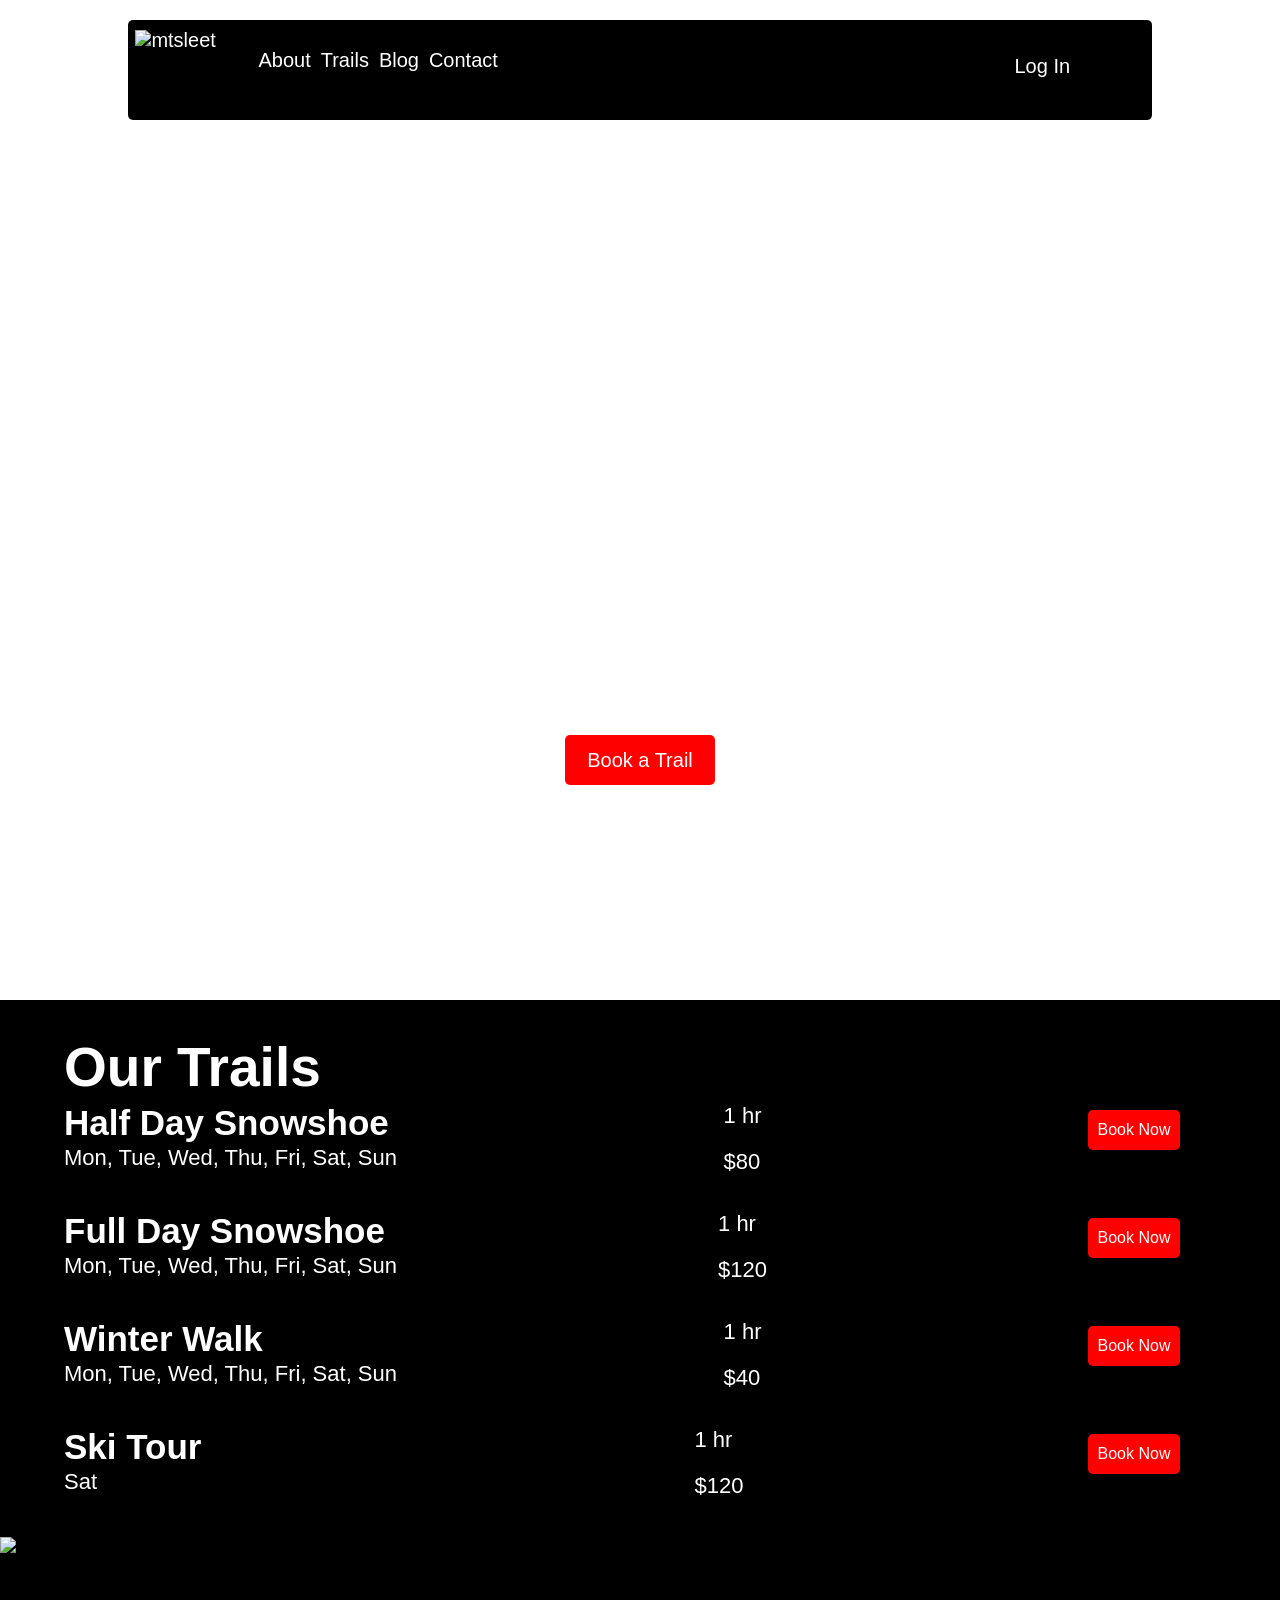
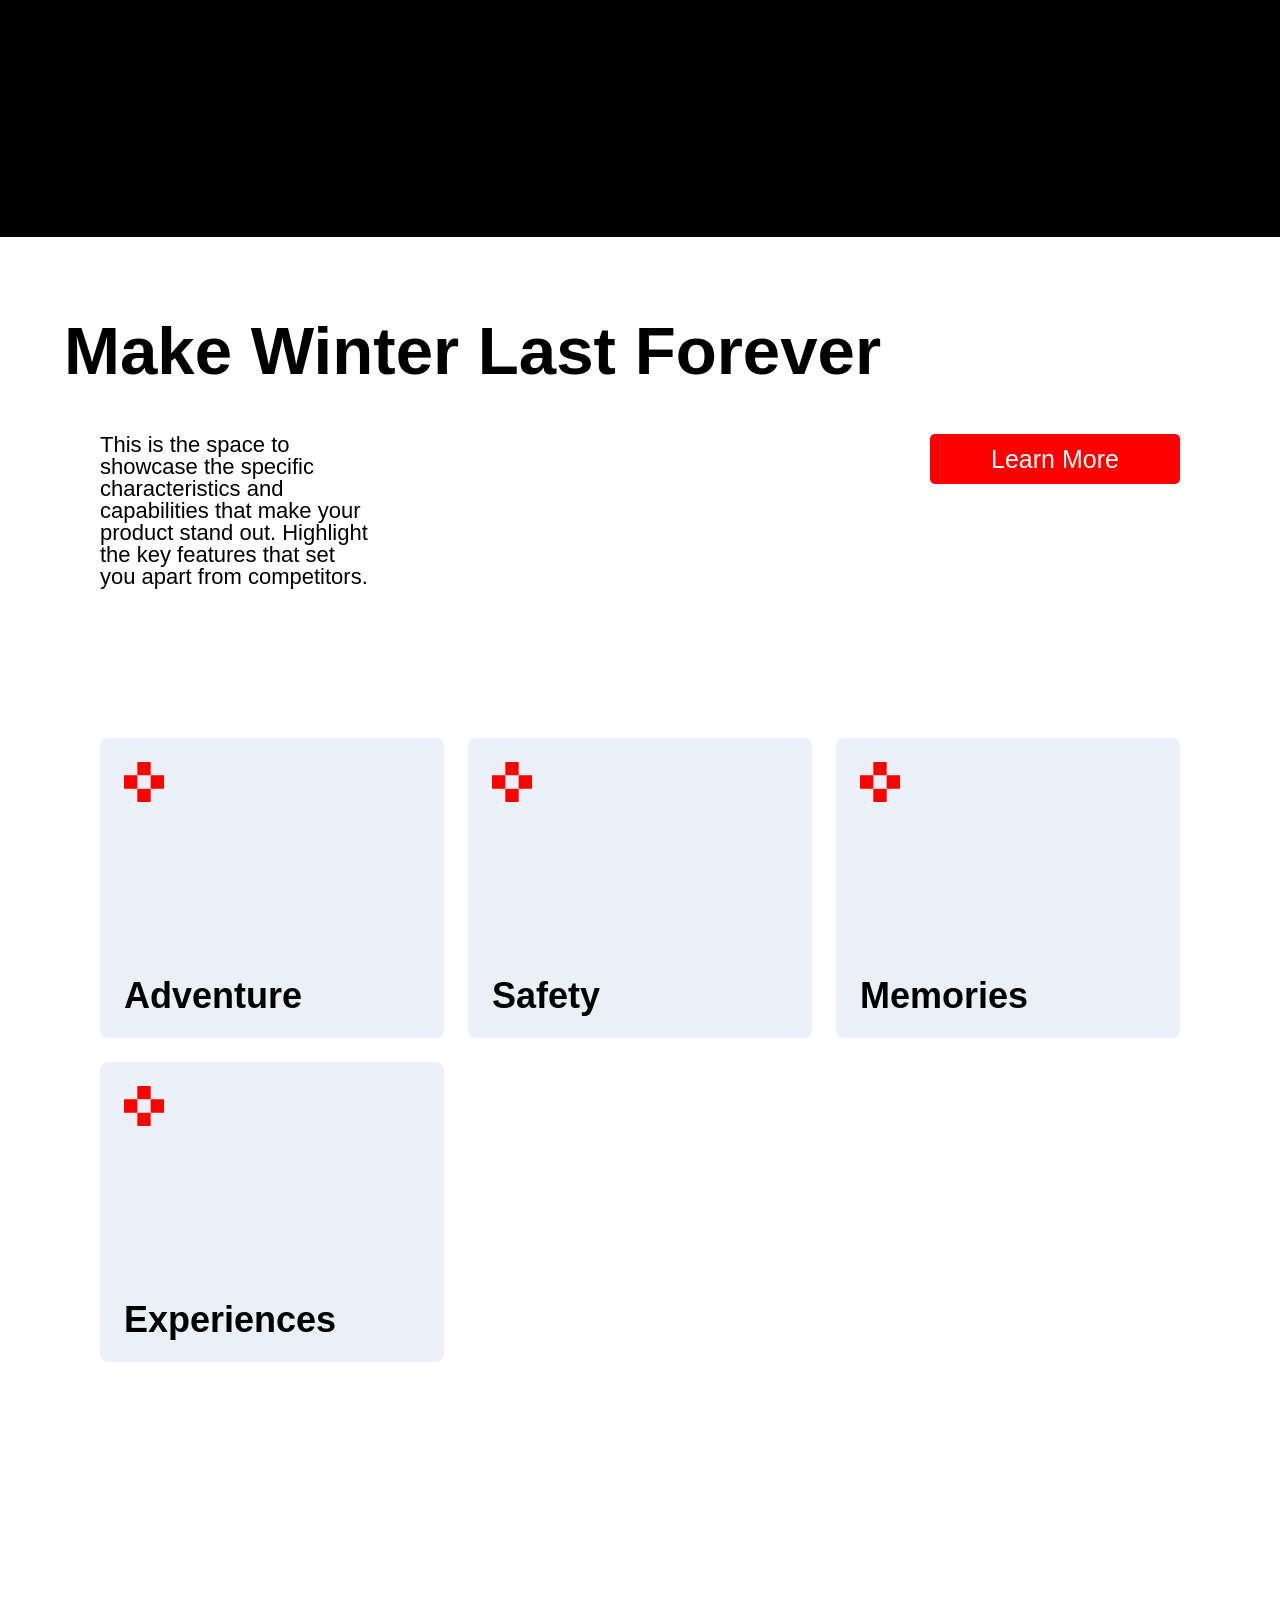
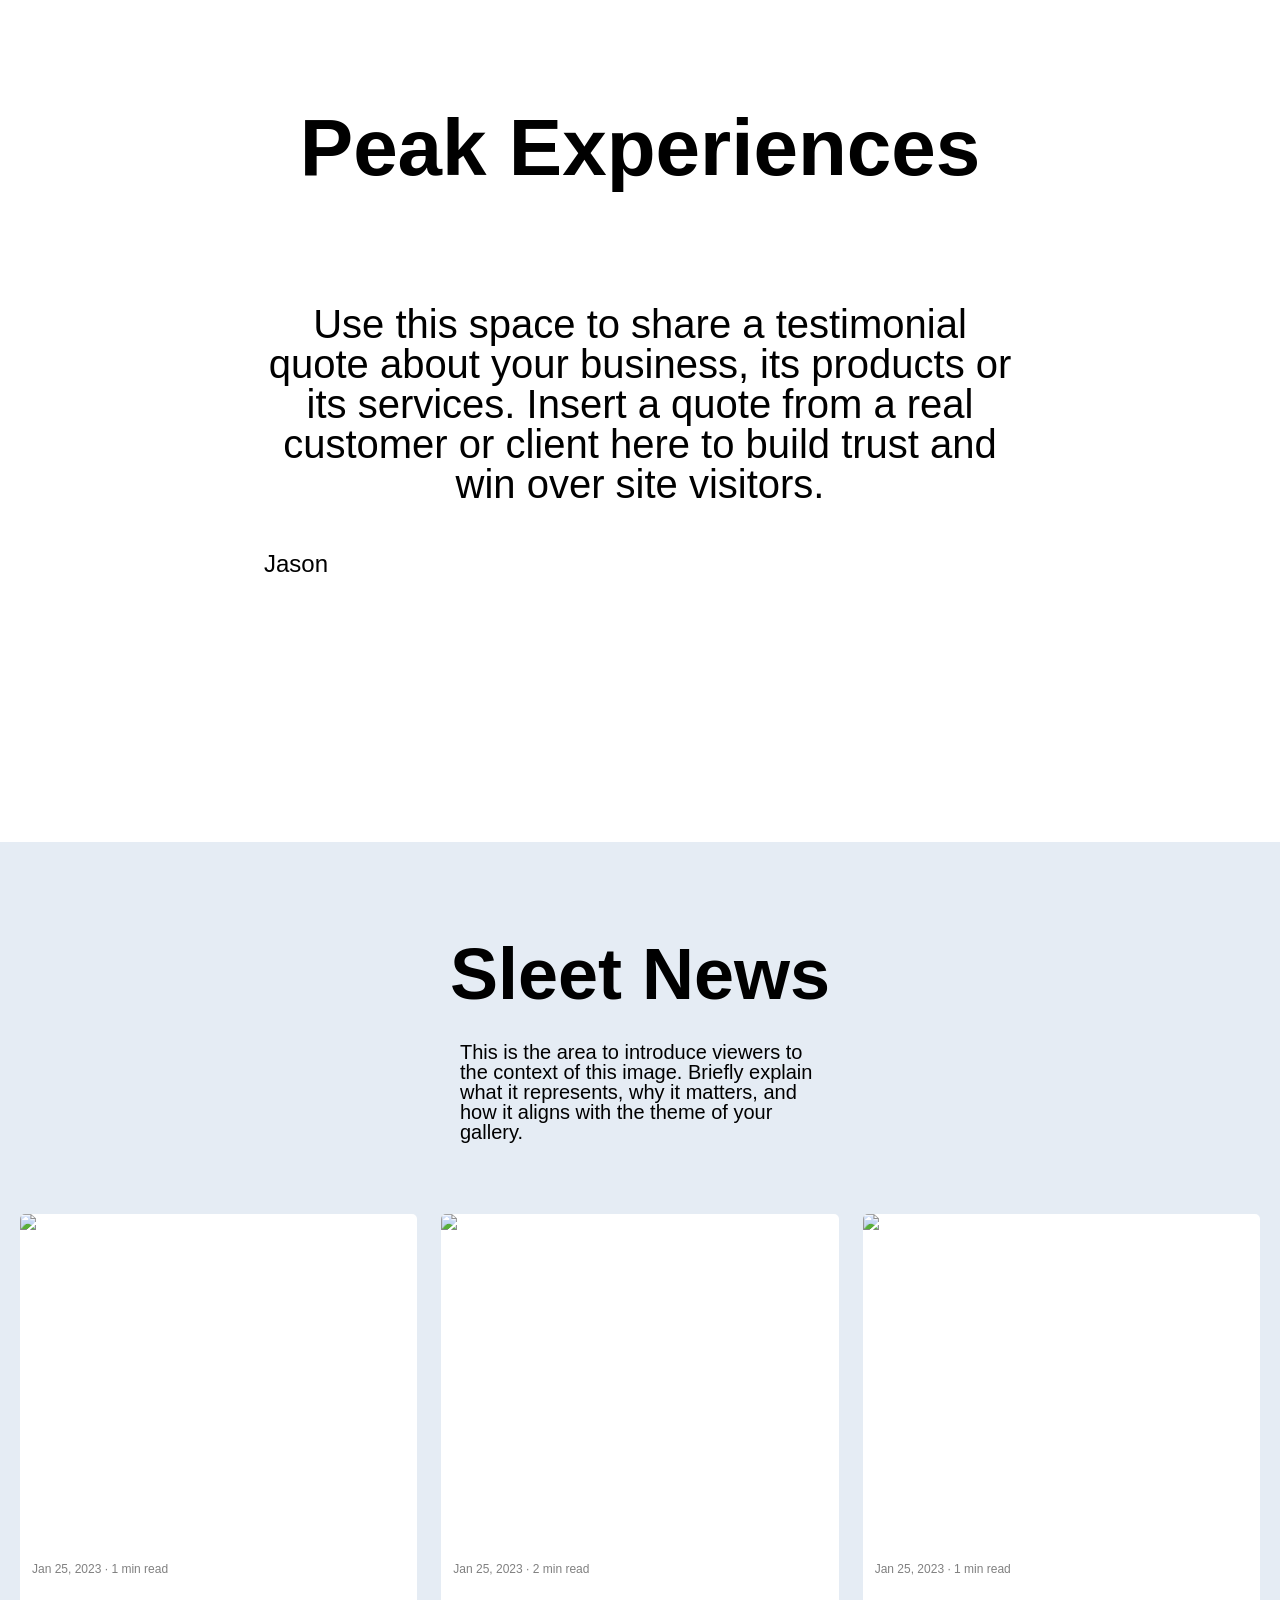
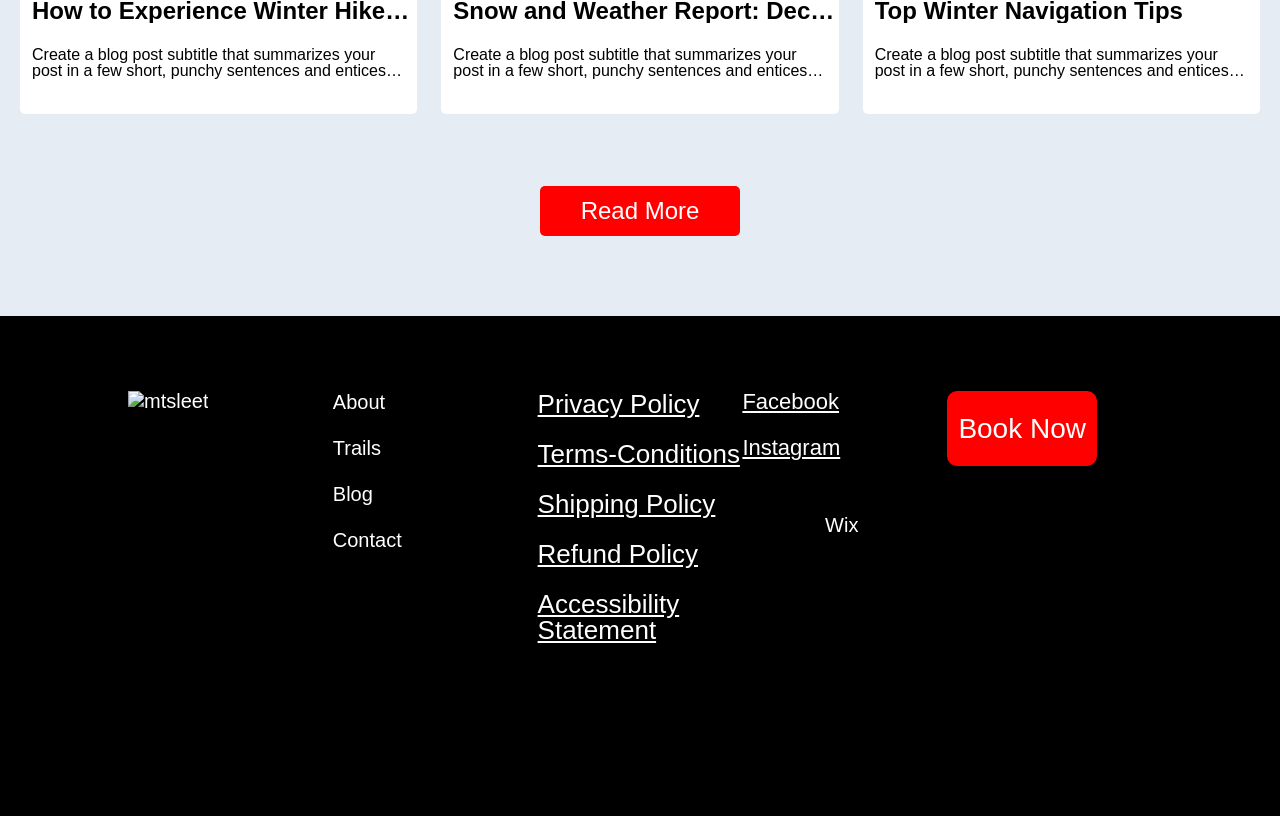
==== commit 2d0cbaa8: "fourth page added, responsive on all pages fixed" ====
--- a/index.html
+++ b/index.html
@@ -16,15 +16,15 @@
     <div class="header">
         <div class="header-left">
             <div class="header-image">
-                <a href="">
+                <a href="./index.html">
                     <img src="https://static.wixstatic.com/media/84770f_d312c7d8b7b24a12bfc6b617a51aa402~mv2.png"
                     alt="mtsleet">
                 </a>
             </div>
             <div class="header-links">
                 <a href="./html/about.html">About</a>
-                <a href="">Trails</a>
-                <a href="">Blog</a>
+                <a href="./html//trails.html">Trails</a>
+                <a href="./html/blog.html">Blog</a>
                 <a href="">Contact</a>
             </div>
         </div>
@@ -39,7 +39,7 @@
                 <h1>Welcome to <br> Mount Sleet</h1>
             </div>
             <div class="sectone-text">
-                <p>This is a space to welcome visitors to your site. Grab their <br> attention with copy that clearly states what the site is about, <br> and add an engaging image or video.</p>
+                <p>This is a space to welcome visitors to your site. Grab their <wbr> attention with copy that clearly states what the site is about, <wbr> and add an engaging image or video.</p>
             </div>
             <div class="sectone-button">
                 <a href=""><button>Book a Trail</button></a>
--- a/styles/header.css
+++ b/styles/header.css
@@ -6,8 +6,8 @@
     transform: translate(-50%);
     background-color: black;
     border-radius: 5px;
-    width: 60%;
-    height: 150px;
+    width: 80%;
+    height: 100px;
     justify-content: space-between;
     z-index: 1000;
     a{
@@ -24,7 +24,7 @@
 .header-right{
     position: relative;
     top: 20px;
-    right: 15%;
+    right: 8%;
     i{
         font-size: 40px;
         color: white;
@@ -36,11 +36,11 @@
 .header-image{
     position: relative;
     top: 10%;
-    left: 5%;
-    height: 120px;
+    left: 2%;
+    height: 80%;
     img{
         width: 300px;
-        height: 120px;
+        height: 100%;
     }
 }
 .header-links{
--- a/styles.css
+++ b/styles.css
@@ -1,8 +1,3 @@
-*{
-    margin: 0;
-    padding: 0;
-    box-sizing: border-box;
-}
 html{
     overflow-x: hidden;
     width: 100%;
@@ -26,6 +21,7 @@
 .sectone-info{
     display: flex;
     flex-direction: column;
+    align-items: center;
     gap: 50px;
 }
 .sectone-header{
@@ -33,11 +29,13 @@
     color: white;
     font-family: 'alter', sans-serif;
     font-weight: bolder;
+    text-align: center;
 }
 .sectone-text{
     font-size: 30px;
     color: white;
     font-family: 'alter', sans-serif;
+    width: 50%;
 }
 .sectone-button{
     display: flex;
@@ -149,6 +147,7 @@
 }
 .sectthree-header{
     height: 100%;
+    text-align: center;
     h2{
         font-family: 'alter', sans-serif;
         font-size: clamp(1.75rem, 4vw + 1rem, 4.5rem);
@@ -219,20 +218,22 @@
 .sectfour-card{
     display: flex;
     flex-direction: column;
-    justify-content: space-between;
-    width: 20%;
+    justify-content: space-evenly;
+    max-width: 800px;
+    width: 65%;
     height: 75%;
     background-color: white;
     border-radius: 5px;
     container-type: inline-size;
 }
 .sectfour-card-header{
-    padding: 24px 0px 0px 24px;
+    padding-top: 24px;
     width: 100%;
     height: auto;
+    text-align: center;
     h2{
         font-family: 'alter', sans-serif;
-        font-size: clamp(1rem, 12cqw, 3rem);
+        font-size: clamp(1rem, 12cqw, 5rem);
         font-weight: bold;
         color: black;
     }
@@ -244,6 +245,7 @@
 }
 .sectfour-card-text{
     padding: 0px 24px;
+    text-align: center;
     p{
         font-family: 'publicsans', sans-serif;
         font-size: clamp(1rem, 12cqw, 2.5rem);
@@ -276,6 +278,7 @@
 }
 .sectfive-info-header{
     padding-top: 48px;
+    text-align: center;
     h2{
         font-family: 'alter', sans-serif;
         font-size: 72px;
@@ -284,7 +287,8 @@
     }
 }
 .sectfive-info-text{
-    width: 40%;
+    max-width: 600px;
+    width: 60%;
     p{
         font-family: 'publicsans', sans-serif;
         font-size: 20px;
@@ -452,7 +456,9 @@
 @media screen and (max-width: 1024px) {
     .sectthree-info{
         flex-direction: column;
+        justify-content: center;
         gap: 24px;
+        text-align: center;
     }
     .sectthree-cards{
         grid-template-columns: 1fr 1fr;
@@ -476,12 +482,35 @@
         padding: 0px 24px;
     }
     .sectthree-info{
-        padding: 50px 0px 50px 48px;
-    }
-    .sectthree-header-container{
-        padding-left: 48px;
-    }
-}
+        padding: 50px 0px 50px 12px;
+    }
+    .sectthree-info-text{
+        max-width: unset;
+        display: flex;
+        width: 100%;
+        justify-content: center;
+    }
+    .sectthree-info-button{
+        display: flex;
+        justify-content: flex-start;
+    }
+    .sectthree-header-container, .sectthree-info{
+        display: flex;
+        align-items: center;
+        padding-left: 0px;
+    }
+    .sectfour-card{
+        gap: 24px;
+        height: fit-content;
+    }
+    .sectfour-card-text{
+        height: calc(fit-content + 10vh)
+    }
+    .sect-five{
+        padding-right: 10px;
+    }
+}
+
 @media screen and (max-width: 660px) {
     .sectone-header{
         font-size: 60px;
@@ -489,6 +518,9 @@
     
 }
 @media screen and (max-width: 624px) {
+    .sectone-text{
+        width: 80%;
+    }
     .secttwo-more{
         display: grid;
         grid-template-columns: 1fr;
@@ -518,8 +550,9 @@
     }
     .secttwo-i-text{
         min-width: unset;
-        width: 100vw;
+        width: 90vw;
         padding: 0;
+        padding-left: 16px;
         a{
             font-size: 25px;
         }
@@ -527,13 +560,16 @@
             font-size: 15px;
         }
         h3, p{
-            width: 100vw;
+            width: 90vw;
         }
     }
     .secttwo-i-price{
         width: 100vw;
     }
     .sectfive-card{
-        width: 80vw;
+        width: 90vw;
+    }
+    .sect-five{
+        padding: 0 5vw 80px 5vw;
     }
 }
--- a/styles/footer.css
+++ b/styles/footer.css
@@ -38,6 +38,8 @@
     height: fit-content;
 }
 .footer-extra{
+    display: flex;
+    align-items: center;
     font-family: 'publicsans', sans-serif;
 }
 .footer-button button{
@@ -71,10 +73,11 @@
     text-decoration: underline;
 }
 @media screen and (max-width:1100px) {
+    .footer-info-parent{
+        gap: 5px;
+    }
     .footer-container{
         grid-template-columns: 1fr 1fr;
     }
-    .footer-button{
-        .footer-image{}
-    }
+
 }
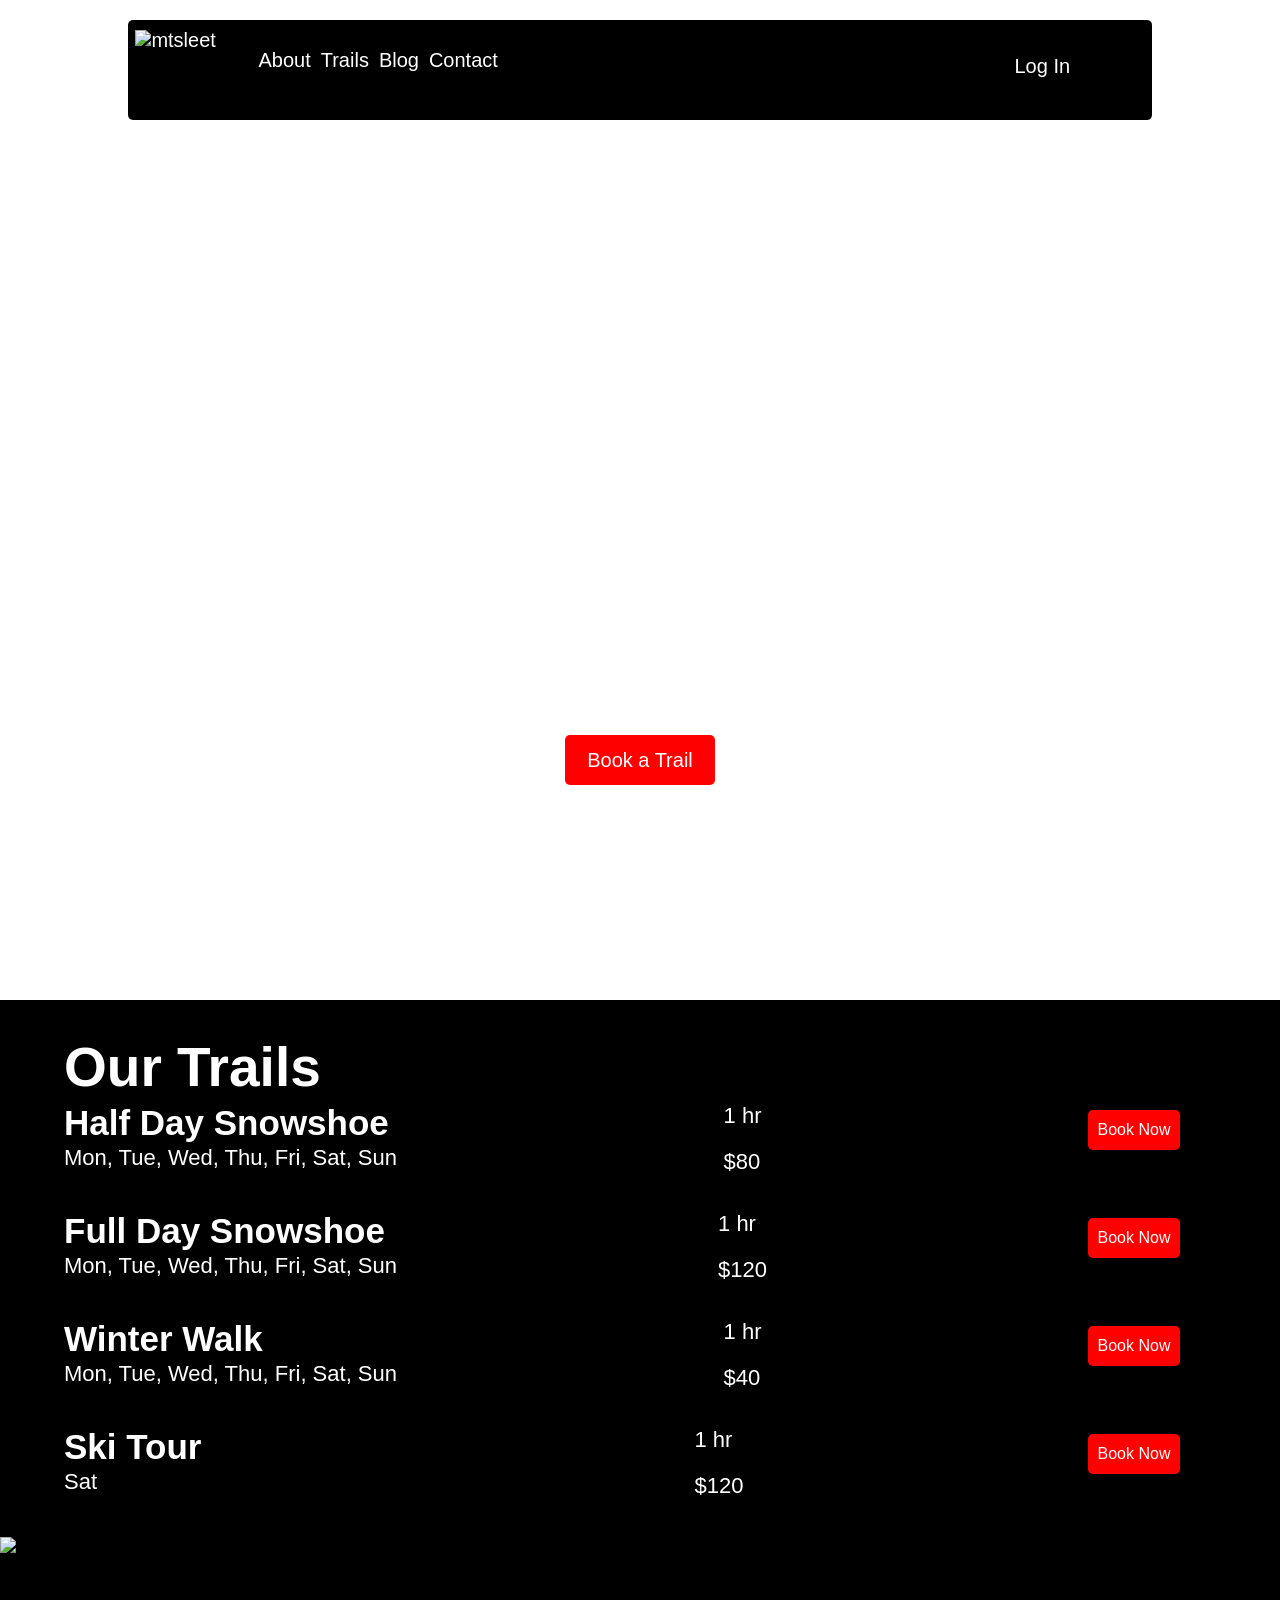
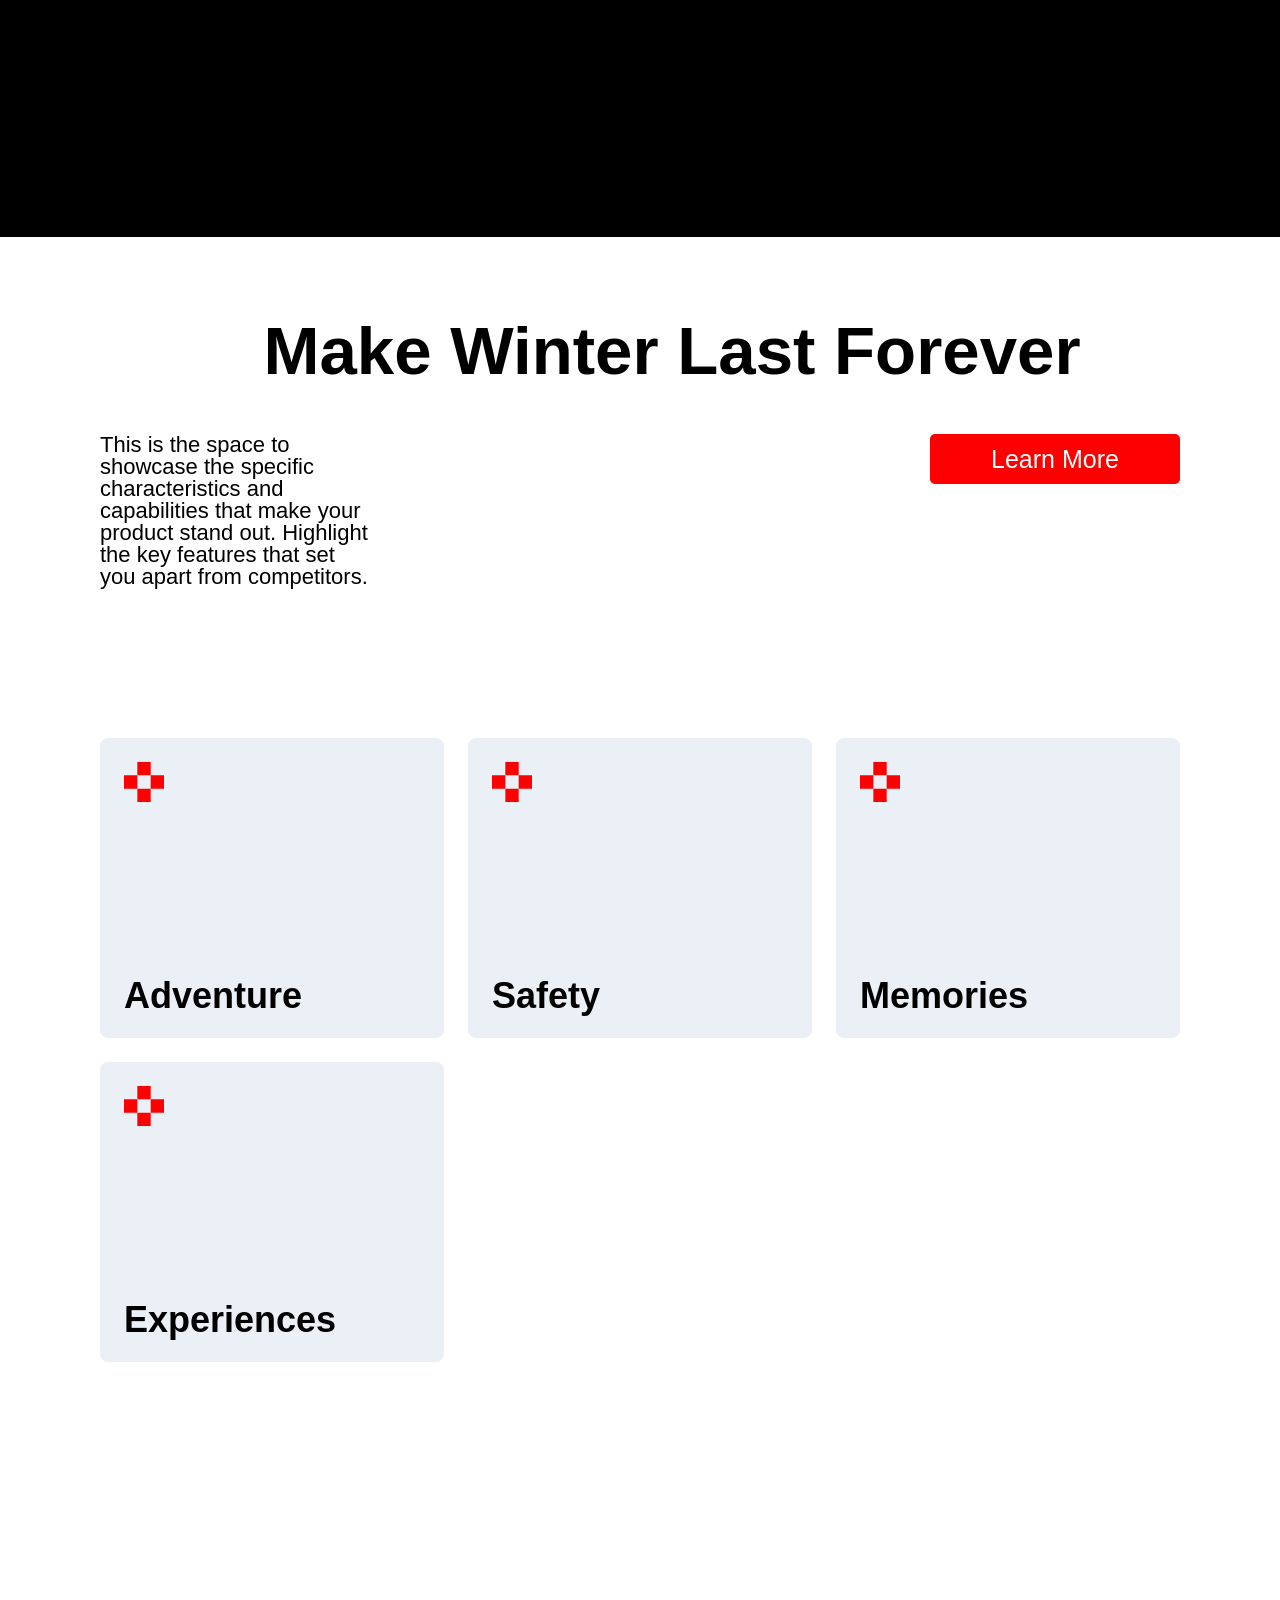
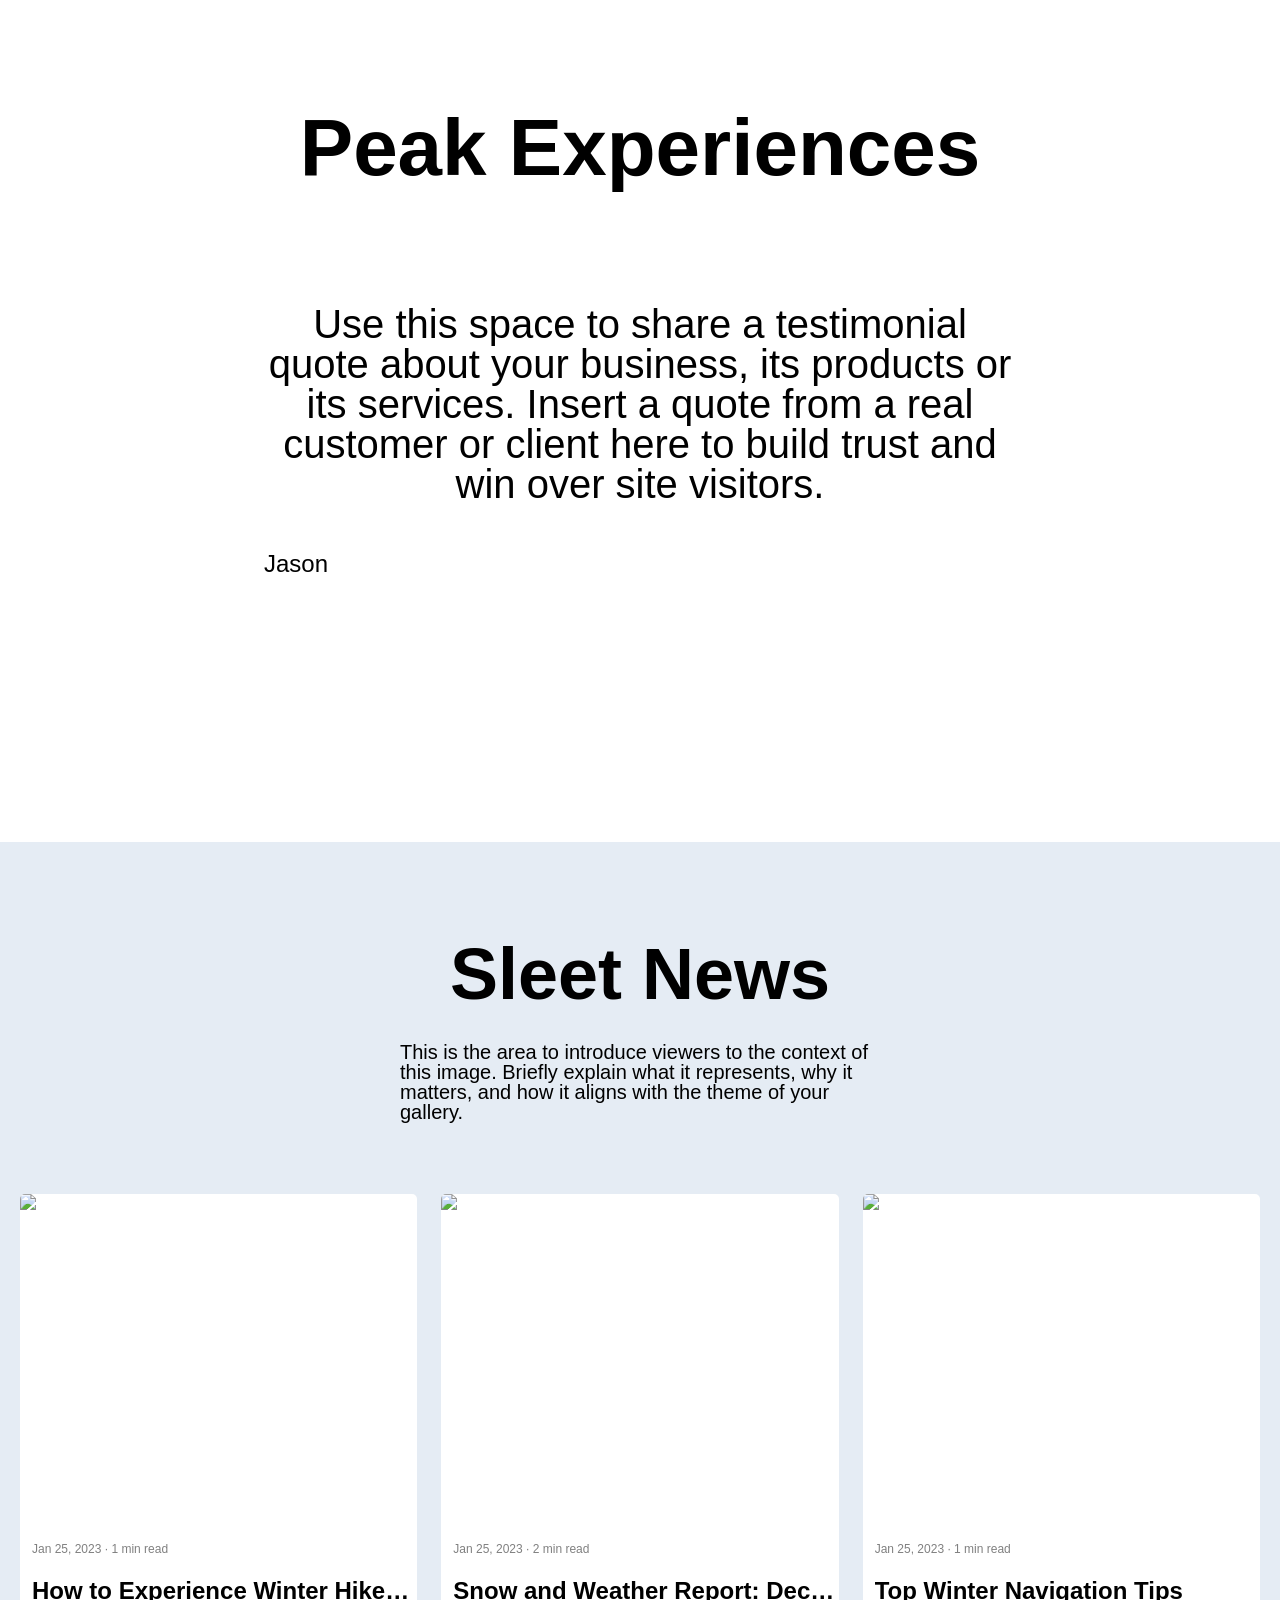
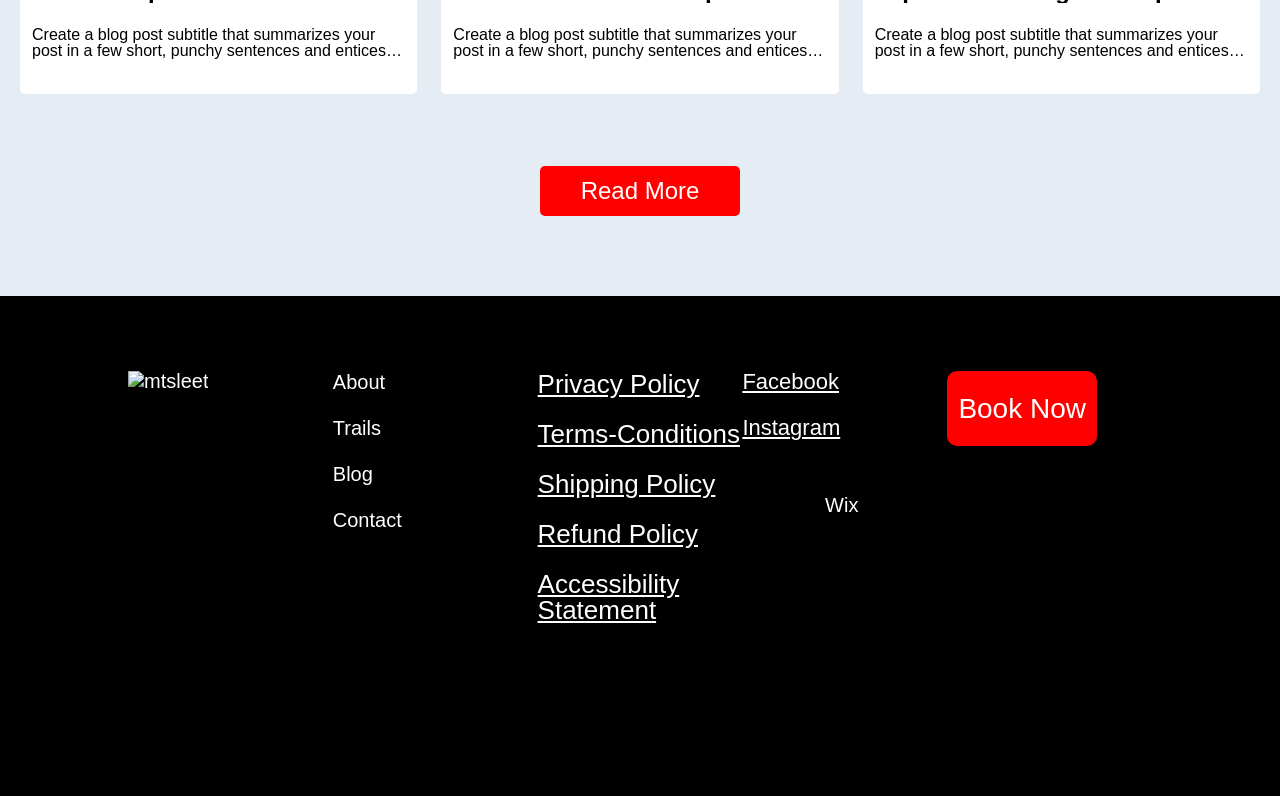
==== commit ef761d3a: "minor fixes" ====
--- a/index.html
+++ b/index.html
@@ -25,7 +25,7 @@
                 <a href="./html/about.html">About</a>
                 <a href="./html//trails.html">Trails</a>
                 <a href="./html/blog.html">Blog</a>
-                <a href="">Contact</a>
+                <a href="./html/contact.html">Contact</a>
             </div>
         </div>
         <div class="header-right">
@@ -268,16 +268,16 @@
             </div>
             <div class="footer-about-parent">
                 <div class="footer-about">
-                    <a href="">About</a>
+                    <a href="./html/about.html">About</a>
                 </div>
                 <div class="footer-about">
-                    <a href="">Trails</a>
+                    <a href="./html/trails.html">Trails</a>
                 </div>
                 <div class="footer-about">
-                    <a href="">Blog</a>
+                    <a href="./html/blog.html">Blog</a>
                 </div>
                 <div class="footer-about">
-                    <a href="">Contact</a>
+                    <a href="./html/contact.html">Contact</a>
                 </div>
             </div>
             <div class="footer-info-parent">
--- a/styles.css
+++ b/styles.css
@@ -140,7 +140,7 @@
 }
 .sectthree-header-container{
     display: flex;
-    align-items: center;
+    justify-content: center;
     padding-left: 5vw;
     height: auto;
     min-height: 20%;
@@ -287,7 +287,7 @@
     }
 }
 .sectfive-info-text{
-    max-width: 600px;
+    max-width: 800px;
     width: 60%;
     p{
         font-family: 'publicsans', sans-serif;
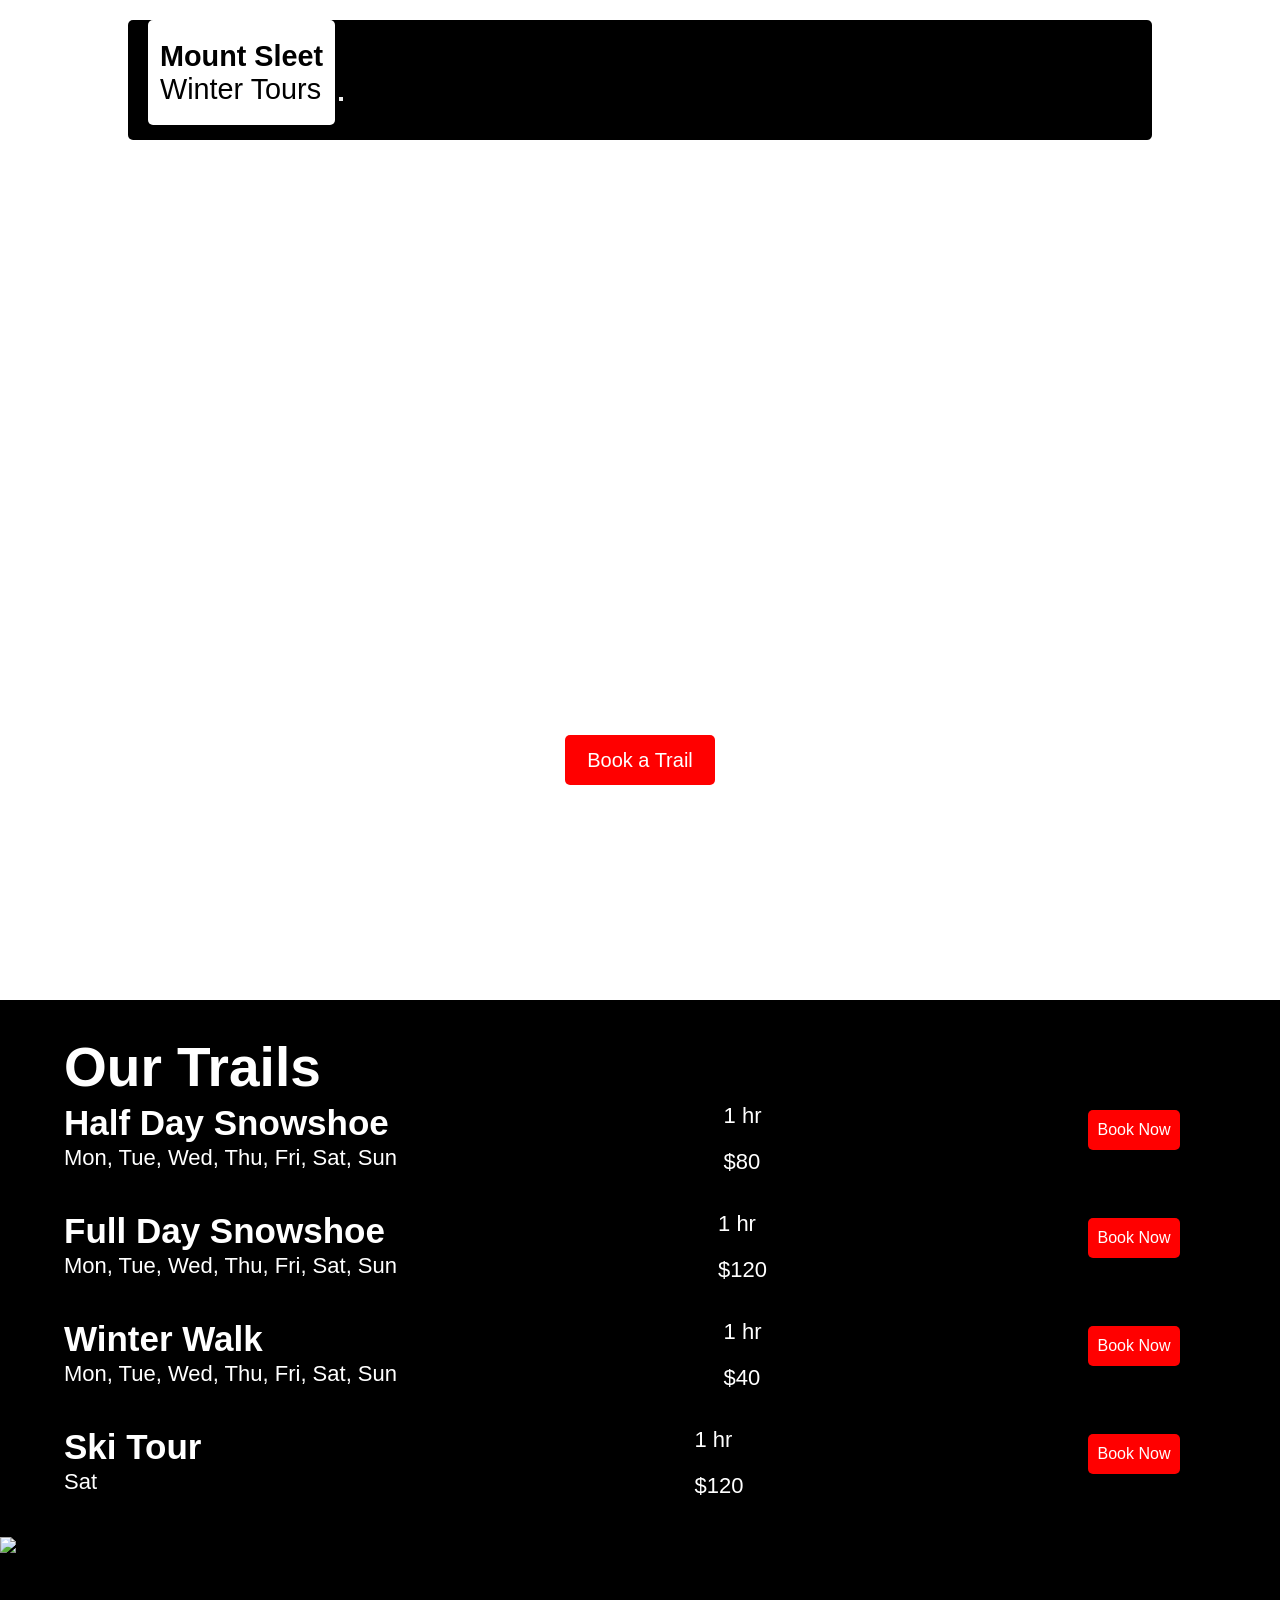
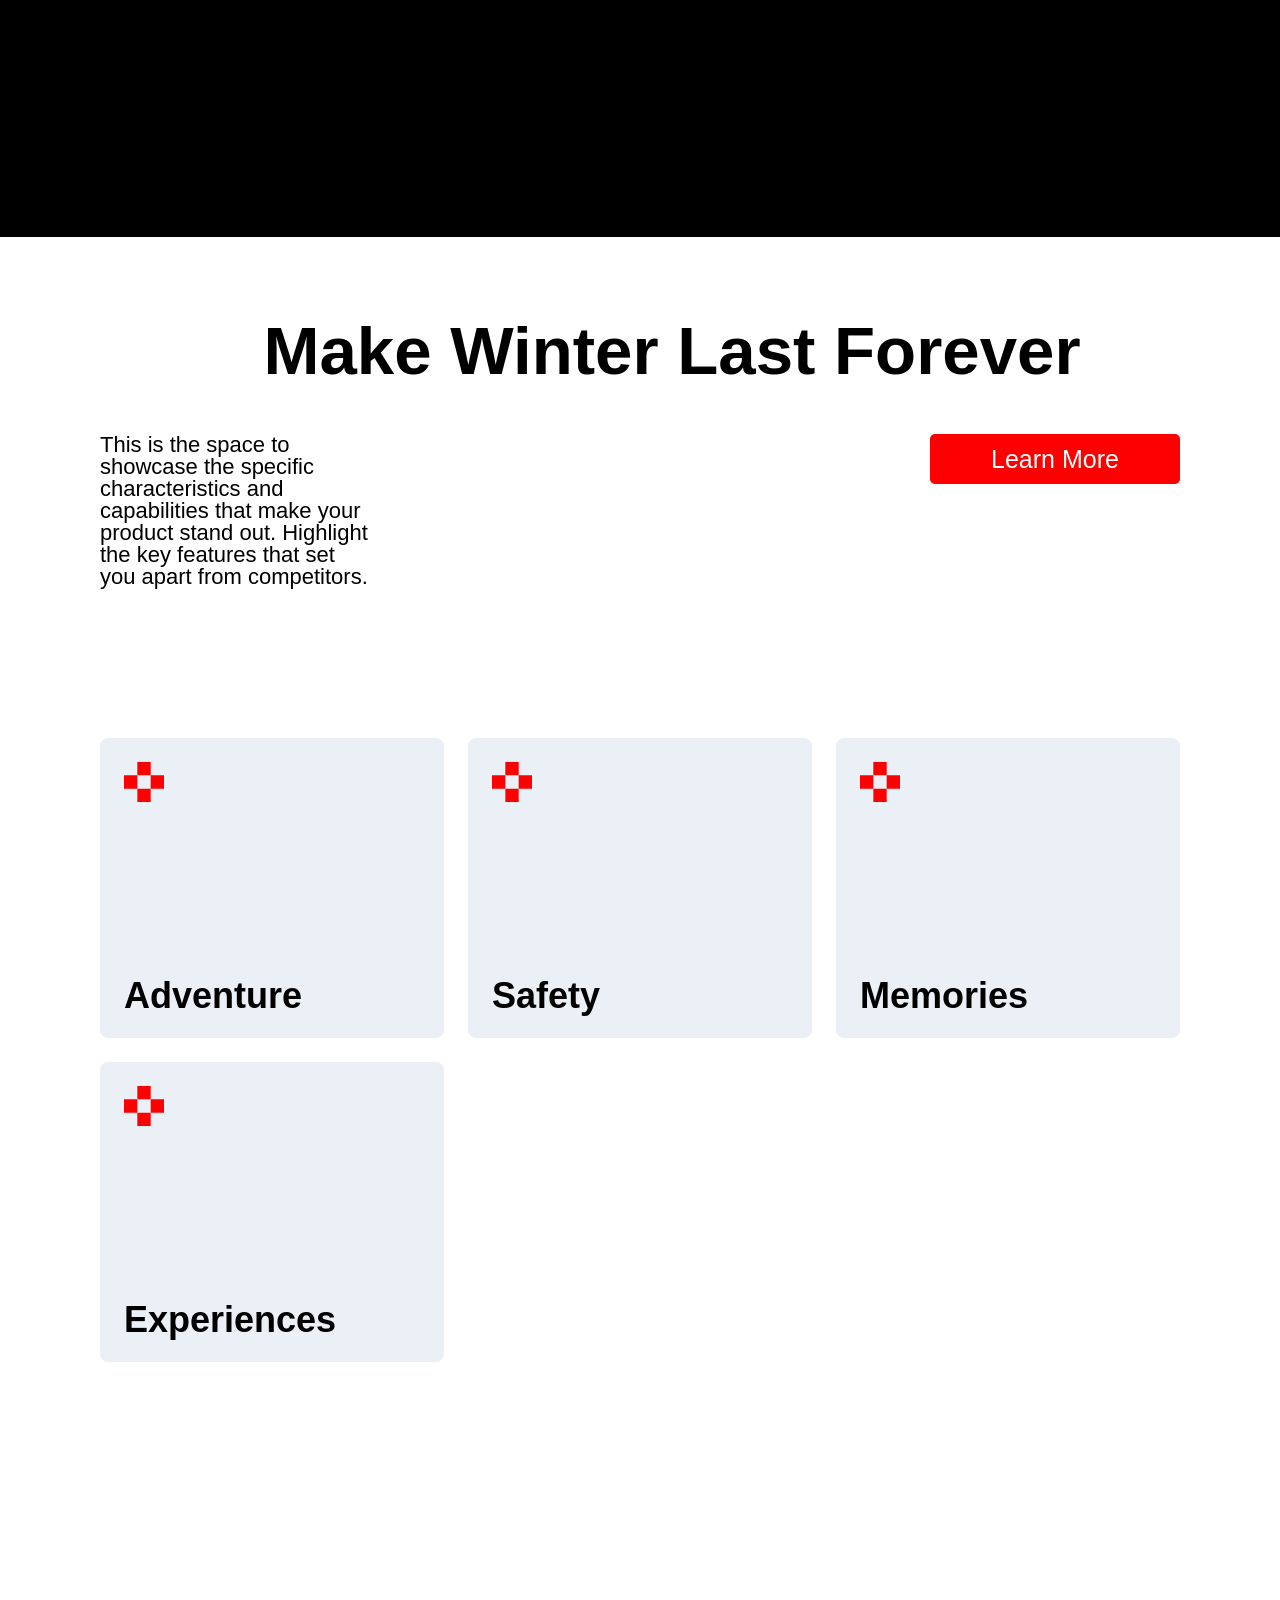
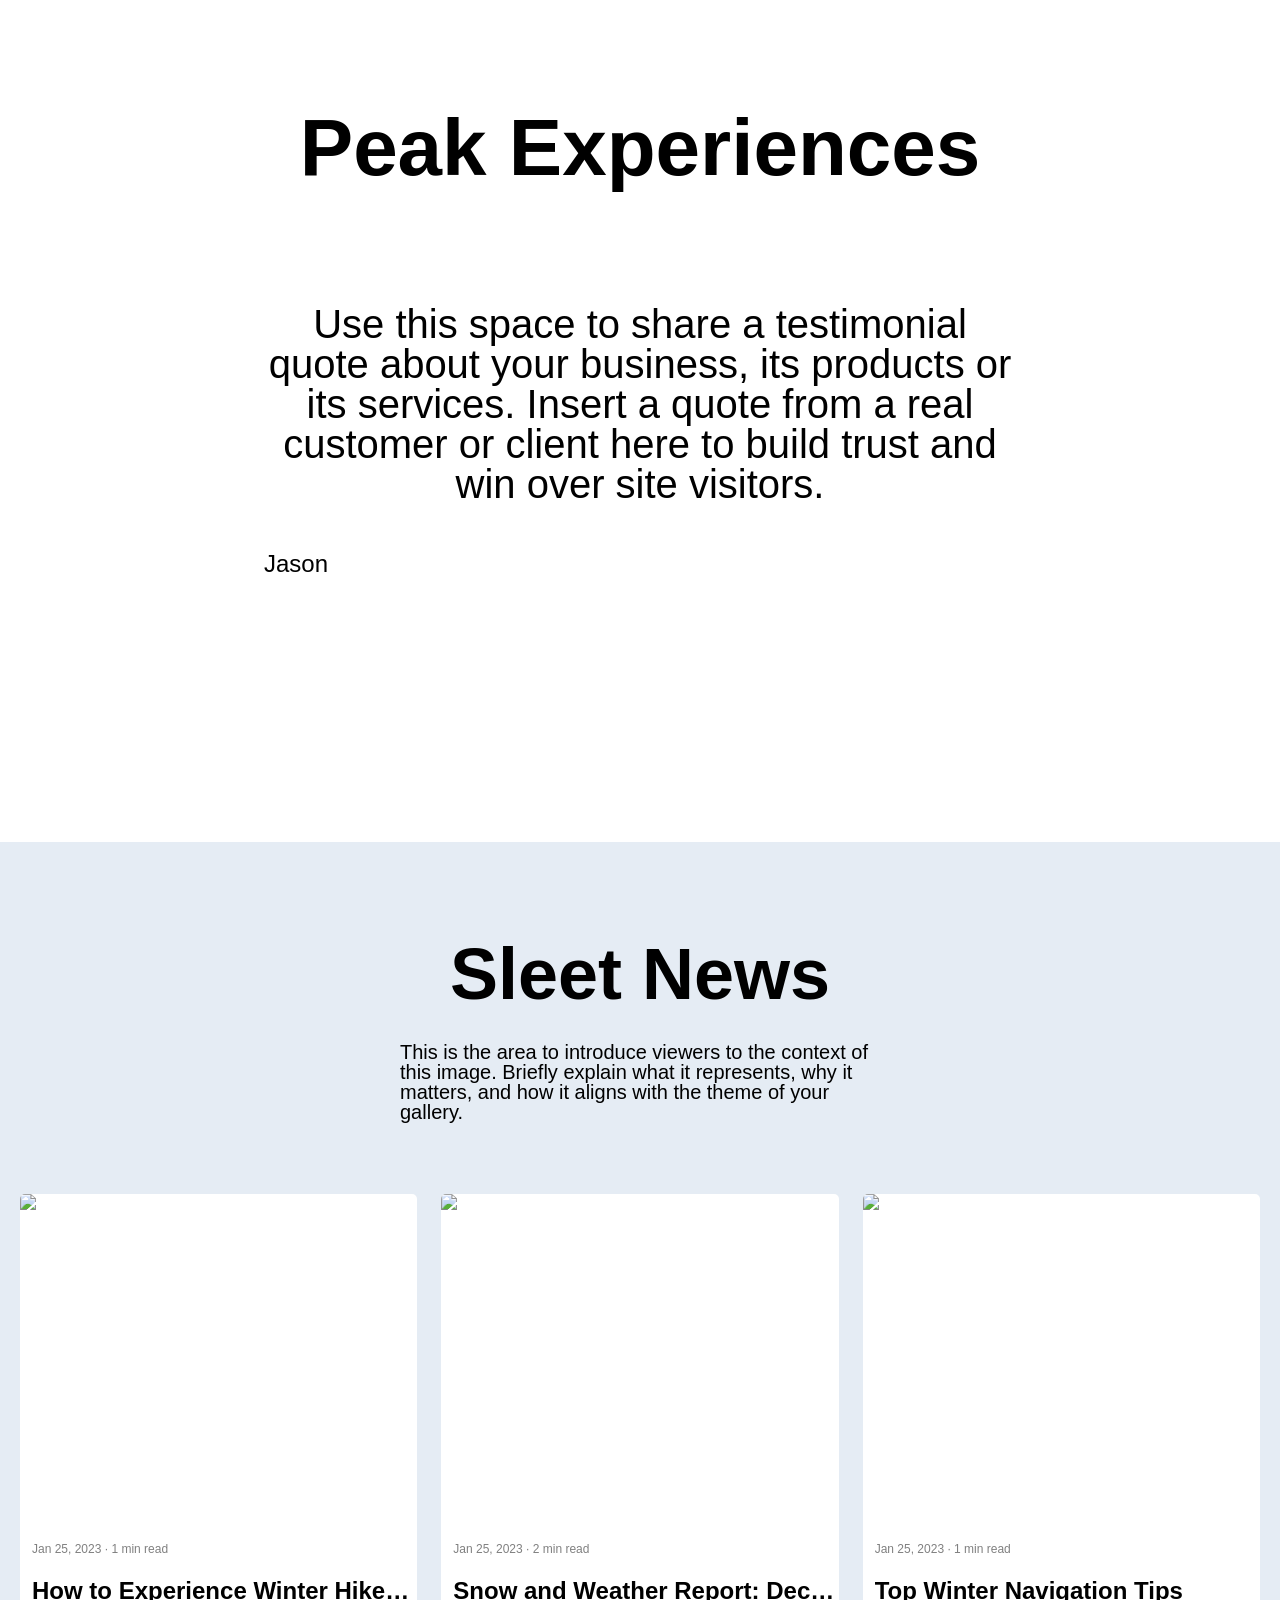
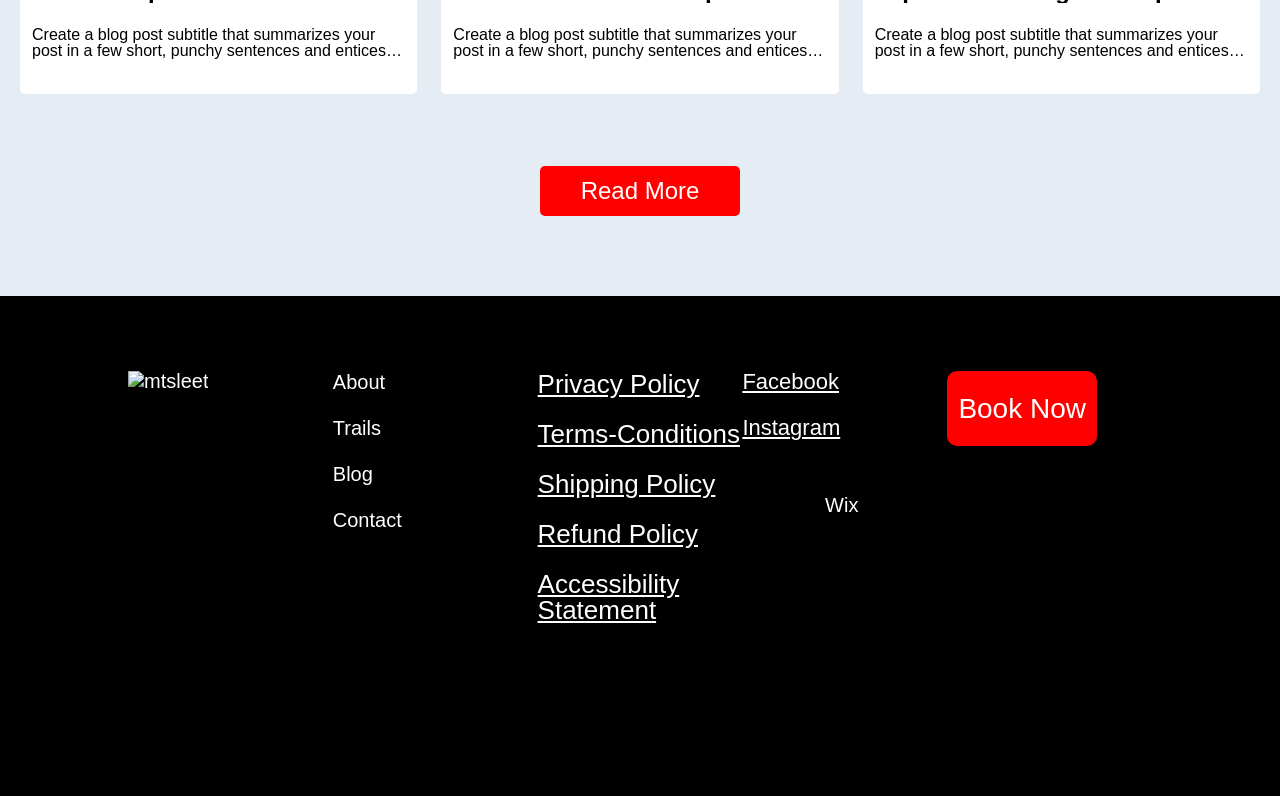
==== commit d1beff9d: "rewrote header with bootstrap for burger menu" ====
--- a/index.html
+++ b/index.html
@@ -13,26 +13,32 @@
     <link rel="stylesheet" href="https://cdnjs.cloudflare.com/ajax/libs/font-awesome/7.3.1/css/all.min.css">
 </head>
 <body>
-    <div class="header">
-        <div class="header-left">
-            <div class="header-image">
-                <a href="./index.html">
-                    <img src="https://static.wixstatic.com/media/84770f_d312c7d8b7b24a12bfc6b617a51aa402~mv2.png"
-                    alt="mtsleet">
-                </a>
-            </div>
-            <div class="header-links">
-                <a href="./html/about.html">About</a>
-                <a href="./html//trails.html">Trails</a>
-                <a href="./html/blog.html">Blog</a>
-                <a href="./html/contact.html">Contact</a>
-            </div>
-        </div>
-        <div class="header-right">
-            <i class="fa-solid fa-circle-user"></i>
-            <a href="">Log In</a>
-        </div>
+    <nav class="navbar sm:navbar-expand bg-1 fg-2">
+    <div class="container-fluid">
+        <a class="navbar-brand" href="./index.html"><button class="nav-button"><span style="font-weight: bold;">Mount Sleet</span> <br> Winter Tours</button></a>
+        <button class="btn-icon navbar-toggler" type="button" data-bs-toggle="drawer" data-bs-target="#navbarNavAltMarkup" aria-controls="navbarNavAltMarkup" aria-label="Toggle navigation">
+        <span class="navbar-toggler-icon" aria-hidden="true"></span>
+        </button>
+        <dialog class="drawer drawer-end" id="navbarNavAltMarkup" aria-labelledby="navbarNavAltMarkupLabel">
+        <div class="drawer-header">
+            <h5 class="drawer-title" id="navbarNavAltMarkupLabel">Menu</h5>
+            <button type="button" class="btn-close" data-bs-dismiss="drawer" aria-label="Close"></button>
+        </div>
+        <div class="drawer-body">
+            <div class="nav nav-pills navbar-nav">
+                <a class="nav-link" href="./html/about.html">About</a>
+                <a class="nav-link" href="./html/trails.html">Trails</a>
+                <a class="nav-link" href="./html/blog.html">Blog</a>
+                <a class="nav-link" href="./html//contact.html">Contact</a>
+            </div>
+            <div class="nav nav-pills navbar-nav navright">
+                <i class="fa-solid fa-circle-user"></i>
+                <a href="">Log In</a>
+            </div>
+        </div>
+        </dialog>
     </div>
+    </nav>
     <section class="sect-one">
         <div class="sectone-info">
             <div class="sectone-header">
--- a/styles/header.css
+++ b/styles/header.css
@@ -1,4 +1,4 @@
-.header{
+nav{
     display: flex;
     position: fixed;
     top: 20px;
@@ -7,53 +7,52 @@
     background-color: black;
     border-radius: 5px;
     width: 80%;
-    height: 100px;
+    height: 120px;
     justify-content: space-between;
     z-index: 1000;
     a{
-        font-size: 20px;
+        font-size: clamp(1rem, 1rem + 1vw, 2rem);
         color: white;
         text-decoration: none;
         font-family: 'publicsans', sans-serif;
     }
+    
 }
-.header-left{
+.navbar-brand{
+    width: fit-content;
+    padding-right: 20px;
+}
+.nav-button{
+    position: relative;
+    left: 20px;
+    padding: 0px 12px;
+    background-color: white;
+    border: none;
+    border-radius: 5px;
+    color: black;
+    height: 105px;
+    font-family: 'alter', sans-serif;
+    font-size: clamp(1.5rem, 1rem + 1vw, 2rem);
+    text-align: start;
+}
+.drawer-body{
     display: flex;
-    gap: 50px;
+    justify-content: space-between;
+    padding: 0px 24px;
+    height: fit-content;
 }
-.header-right{
-    position: relative;
-    top: 20px;
-    right: 8%;
+.navbar-nav{
+    display: flex;
+    gap: 24px;
+    background-color: black;
+    align-items: center;
     i{
-        font-size: 40px;
-        color: white;
-    }
-    a:hover{
-        color: gray;
-    }
-}
-.header-image{
-    position: relative;
-    top: 10%;
-    left: 2%;
-    height: 80%;
-    img{
-        width: 300px;
-        height: 100%;
-    }
-}
-.header-links{
-    display: flex;
-    gap: 10px;
-    height: 60px;
-    a{
-        position: relative;
-        top: 30px;
-        height: 50%;
+        font-size: 60px;
     }
     a:hover{
         text-decoration: underline;
     }
-    
 }
+.navright{
+    padding: 0 5vw 0 0;
+}
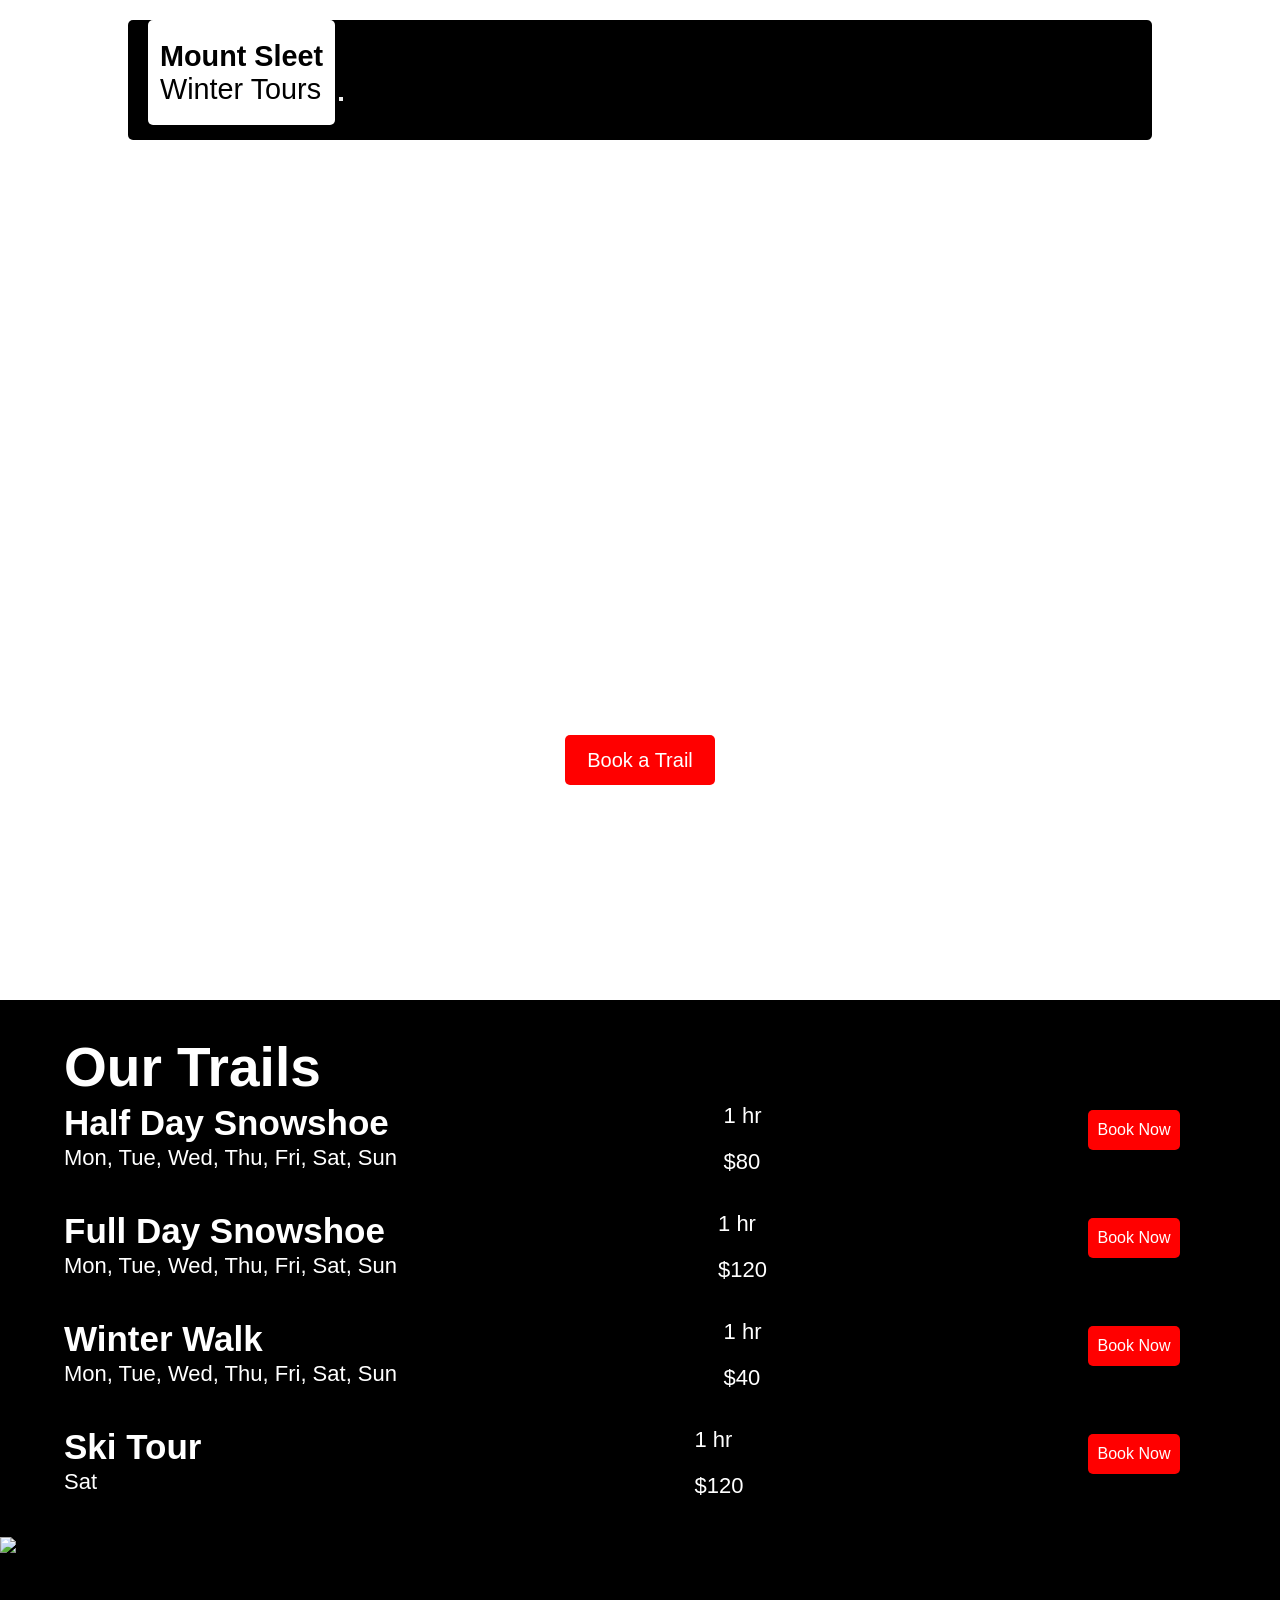
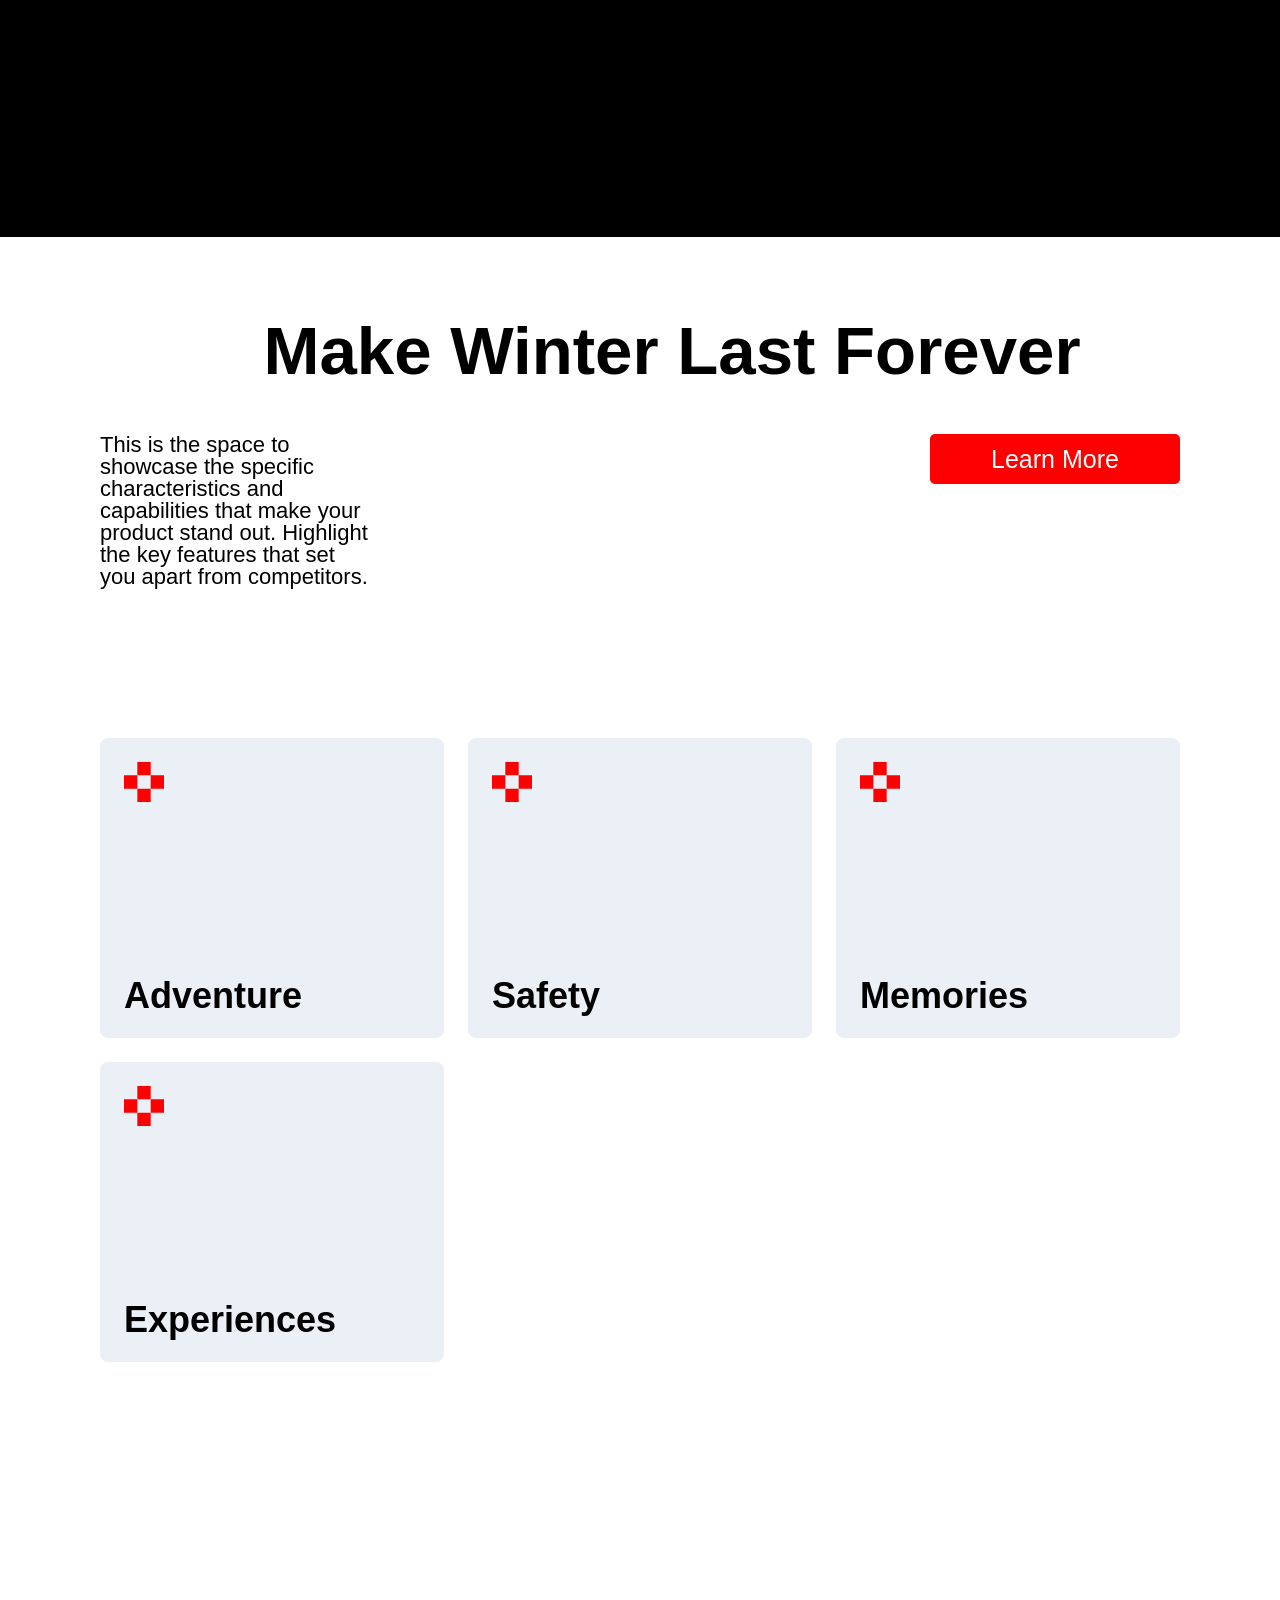
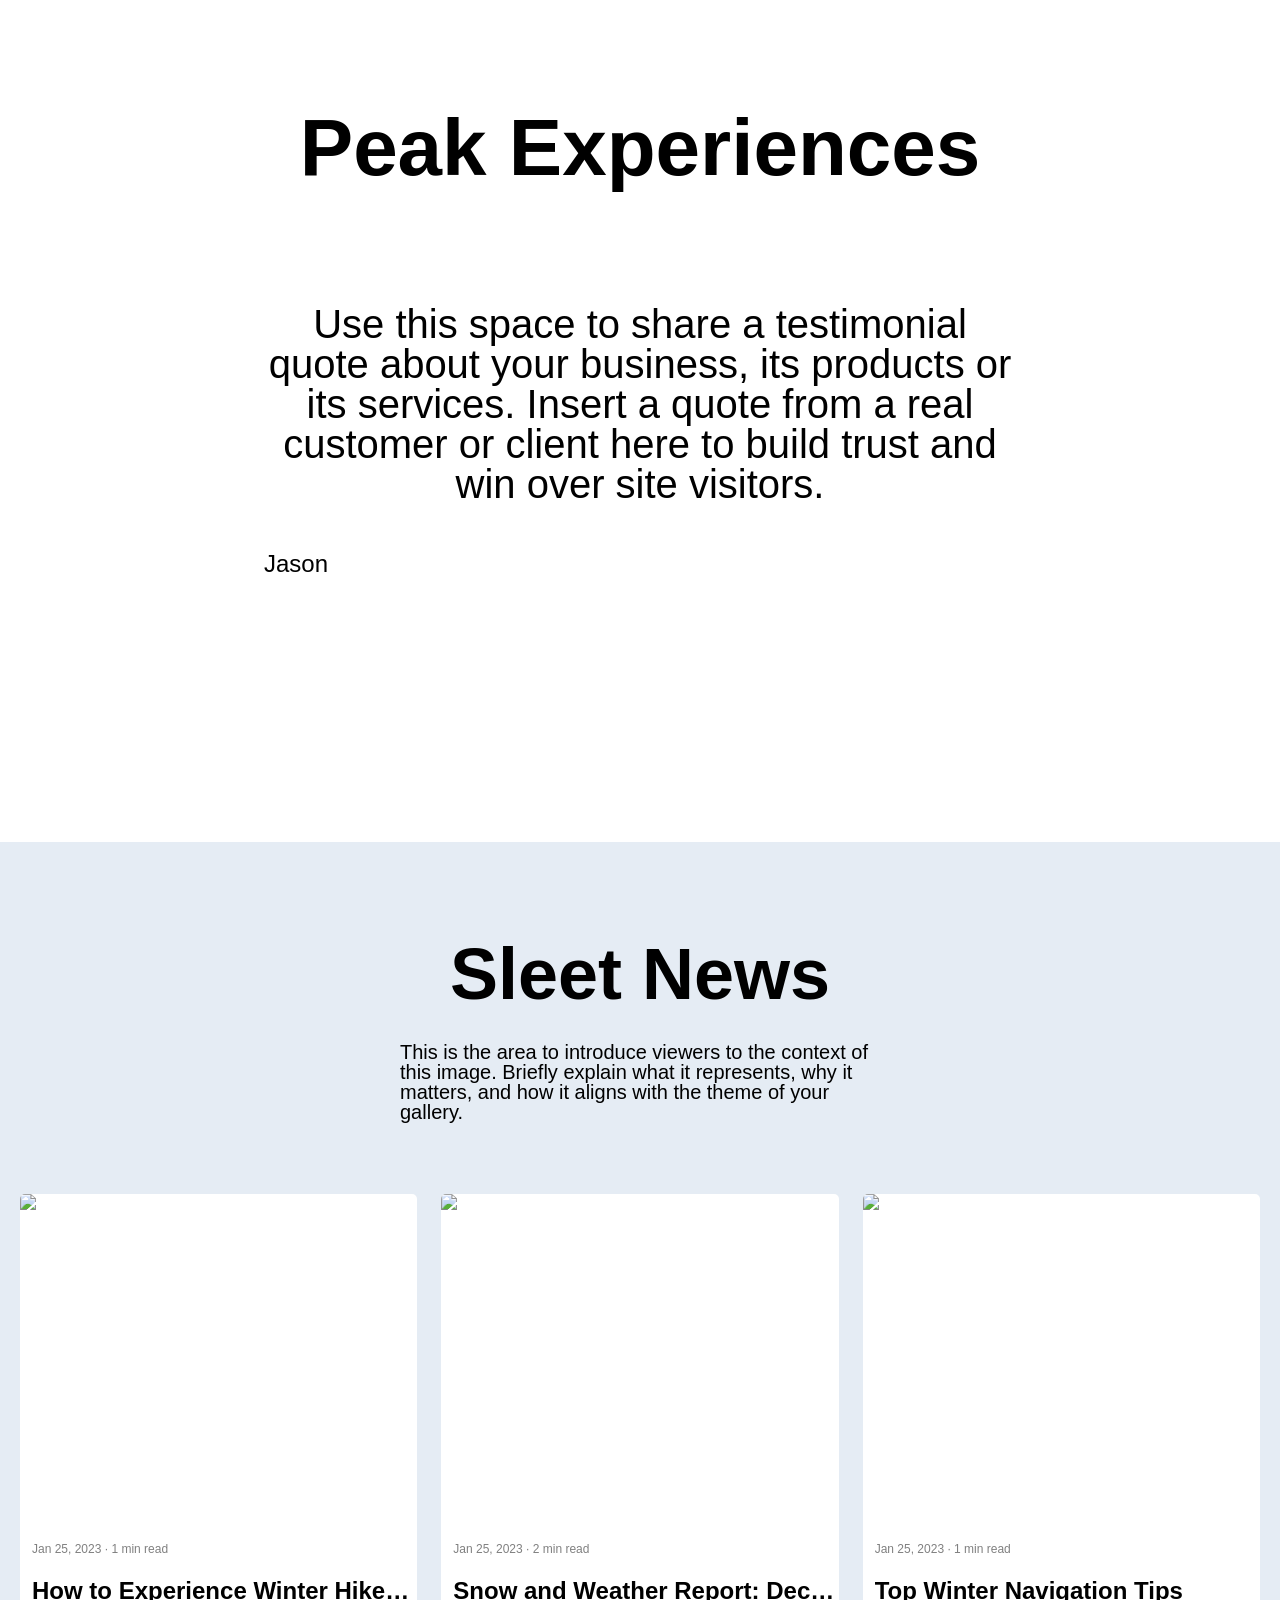
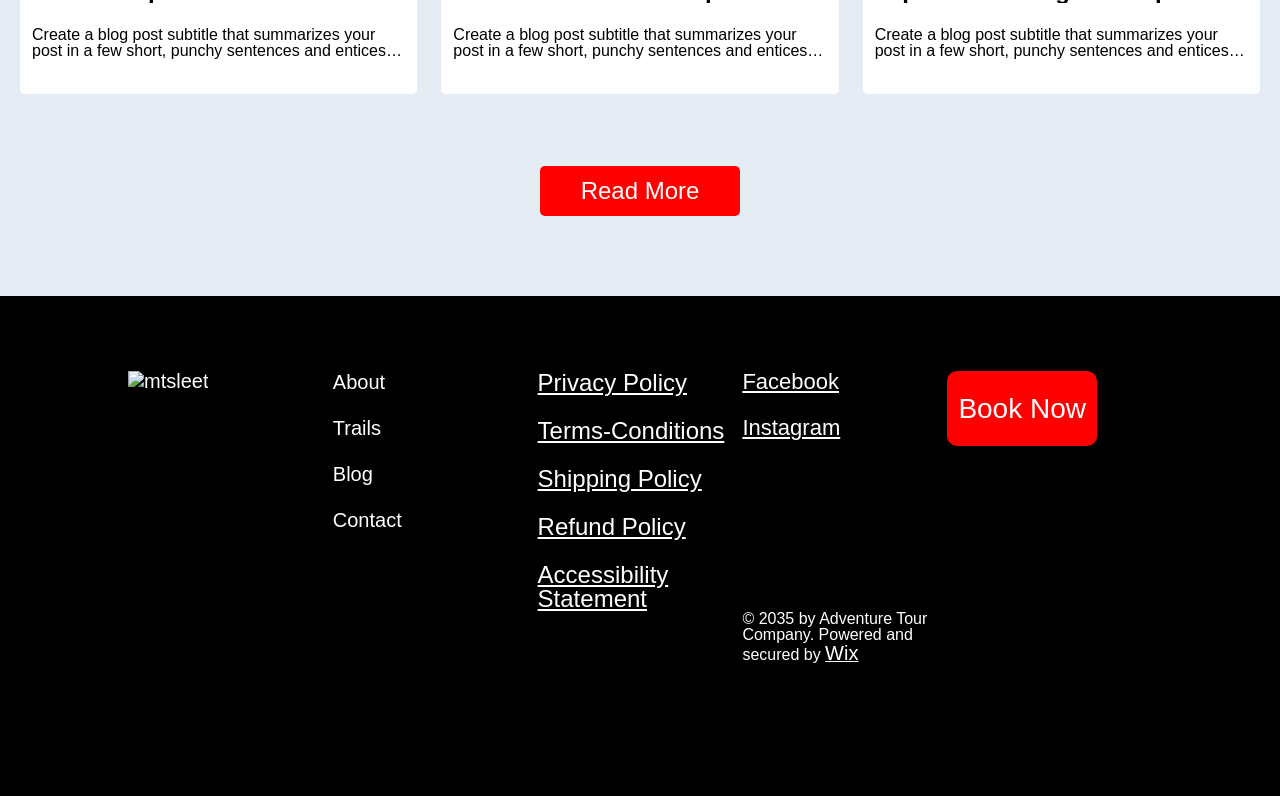
==== commit f41e5998: "footer made responsive" ====
--- a/index.html
+++ b/index.html
@@ -310,9 +310,9 @@
                 <div class="footer-socials">
                     <a href="">Instagram</a>
                 </div>
-                <div class="footer-extra">
-                    <p>© 2035 by Adventure Tour Company. Powered and secured by <span style="text-decoration: underline;"><a href="https://www.wix.com">Wix</a></span></p>
-                </div>
+            </div>
+            <div class="footer-extra">
+                <p>© 2035 by Adventure Tour Company. Powered and secured by <span style="text-decoration: underline;"><a href="https://www.wix.com">Wix</a></span></p>
             </div>
             <div class="footer-button">
                 <a href=""><button>Book Now</button></a>
--- a/styles/header.css
+++ b/styles/header.css
@@ -20,11 +20,9 @@
 }
 .navbar-brand{
     width: fit-content;
-    padding-right: 20px;
+    padding-left: 20px;
 }
 .nav-button{
-    position: relative;
-    left: 20px;
     padding: 0px 12px;
     background-color: white;
     border: none;
--- a/styles/footer.css
+++ b/styles/footer.css
@@ -4,14 +4,16 @@
     font-family: 'publicsans', sans-serif;
 }
 .footer{
-    height: 500px;
+    min-height: 500px;
     background-color: black;
+    color: white;
+    padding-bottom: 36px;
 }
 .footer-container{
     display: grid;
     grid-template-columns: 1fr 1fr 1fr 1fr 1fr;
     width: 80%;
-    margin: 0px auto;
+    margin: 0 auto;
     padding-top: 75px;
 
 }
@@ -41,6 +43,8 @@
     display: flex;
     align-items: center;
     font-family: 'publicsans', sans-serif;
+    grid-column: 4 / 4;
+    grid-row: 2 / 2;
 }
 .footer-button button{
     width: 150px;
@@ -59,7 +63,7 @@
     font-size: 22px;
 }
 .footer-info a{
-    font-size: 26px;
+    font-size: clamp(0.7rem, 0.7rem + 1vw, 1.5rem);
     text-decoration: underline;
 }
 .footer-socials a{
@@ -73,11 +77,45 @@
     text-decoration: underline;
 }
 @media screen and (max-width:1100px) {
-    .footer-info-parent{
-        gap: 5px;
-    }
     .footer-container{
         grid-template-columns: 1fr 1fr;
+        gap: 12px;
     }
-
+    .footer-image{
+        grid-column: 1 / -1;
+        grid-row: 1 / 1;
+        img{
+            width: 35%;
+        }
+    }
+    .footer-info-parent{
+        grid-column: 1 / 1;
+        grid-row: 2 / 2;
+        gap: 12px;
+    }
+    .footer-about-parent{
+        grid-column: 2 / 2;
+        grid-row: 2 / 2;
+        gap: 12px;
+    }
+    .footer-socials-parent{
+        grid-column: 1 / 1;
+        grid-row: 3 / 3;
+        gap: 12px;
+    }
+    .footer-button{
+        grid-column: 2 / 2;
+        grid-row: 3 / 3;
+    }
+    .footer-extra{
+        grid-column: 1 / -1;
+        grid-row: 4 / 4;
+    }
+}
+@media screen and (max-width: 400px) {
+    .footer-container{
+        width: fit-content;
+        margin: 0;
+        padding: 75px 6px 0px 6px;
+    }
 }
